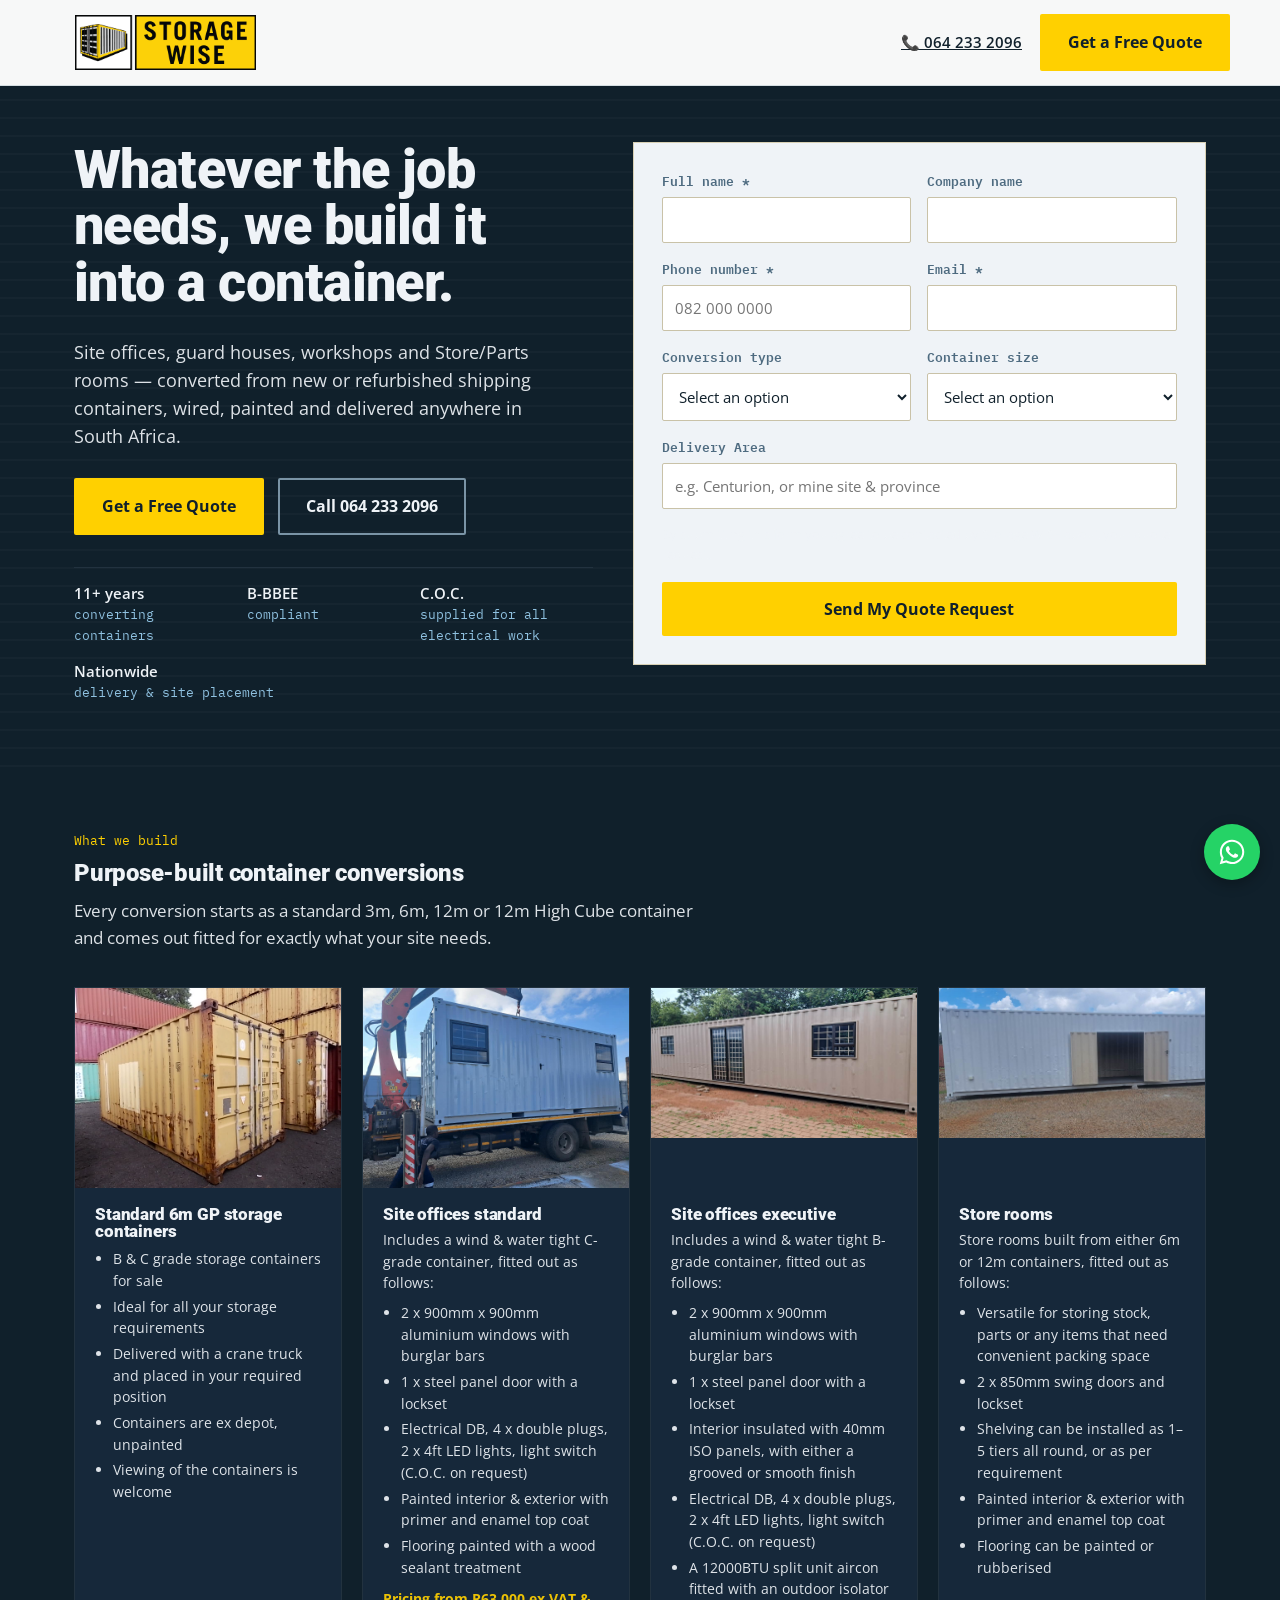
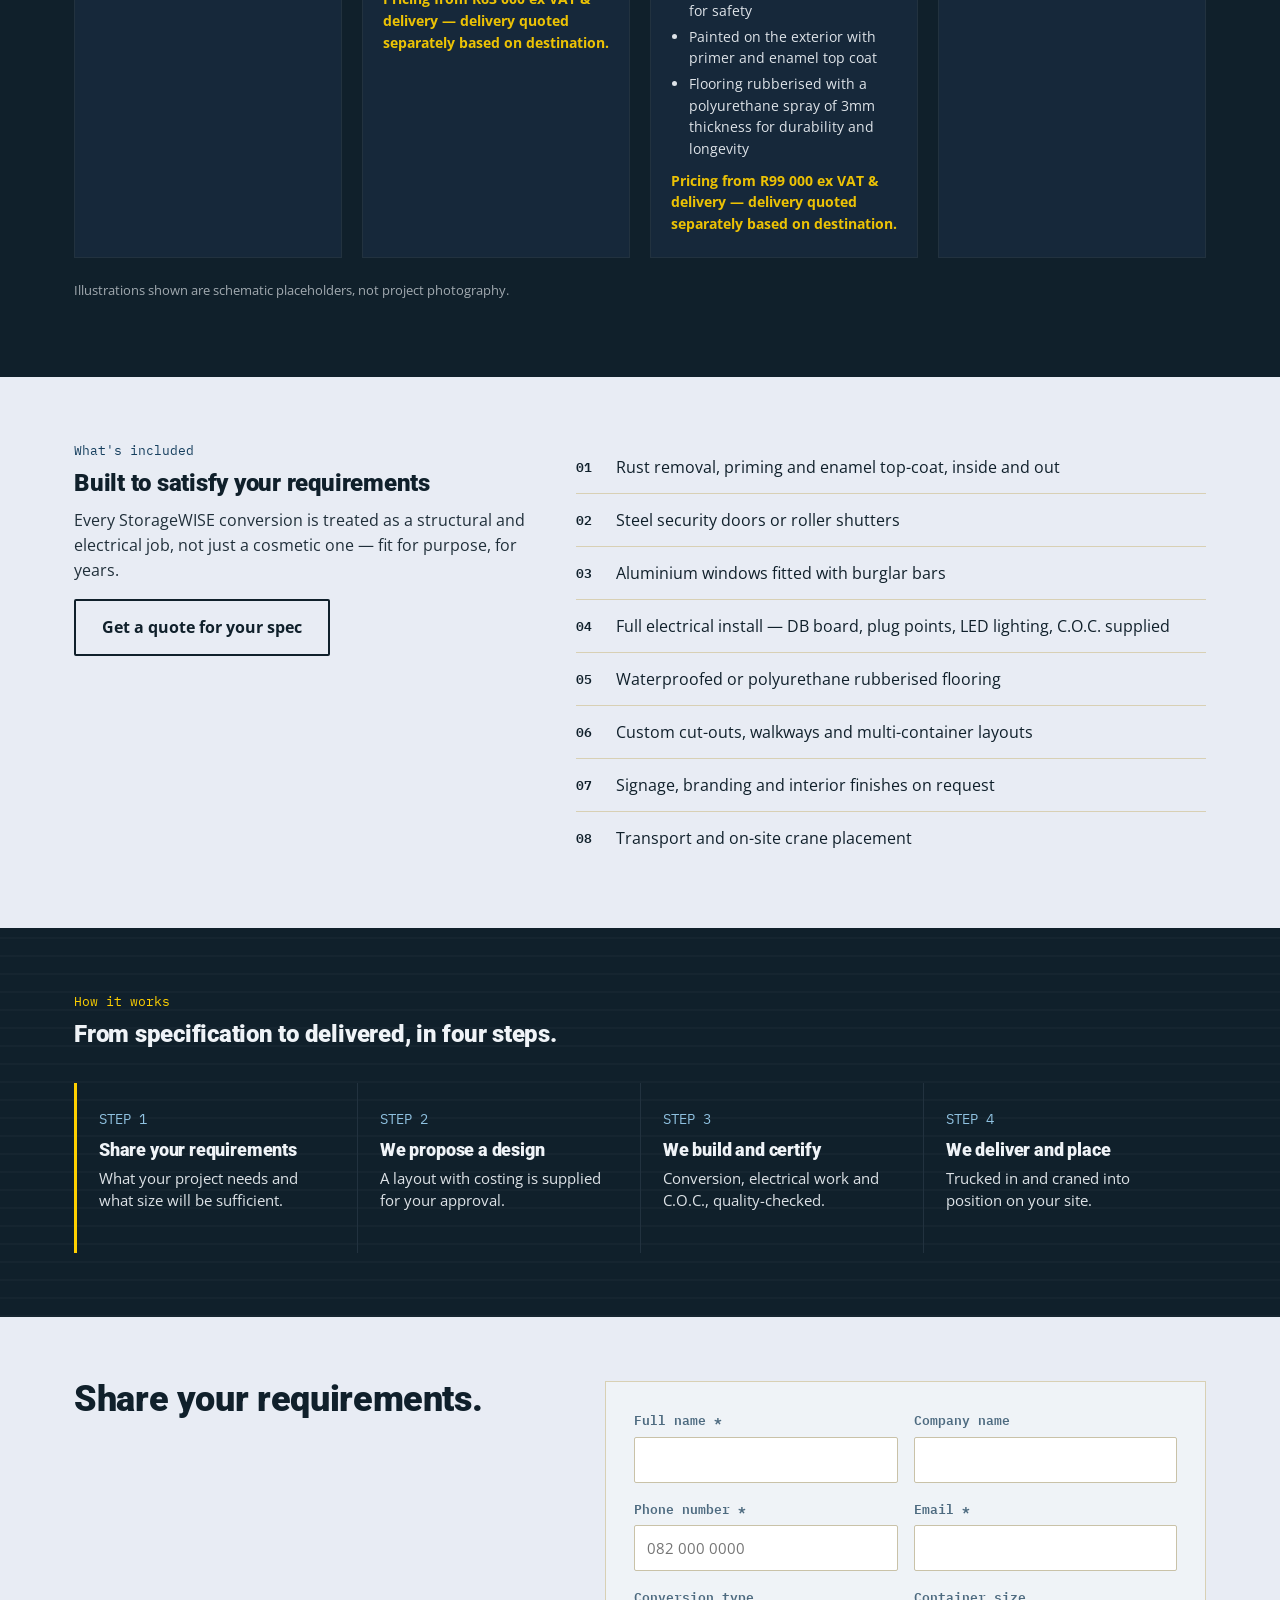
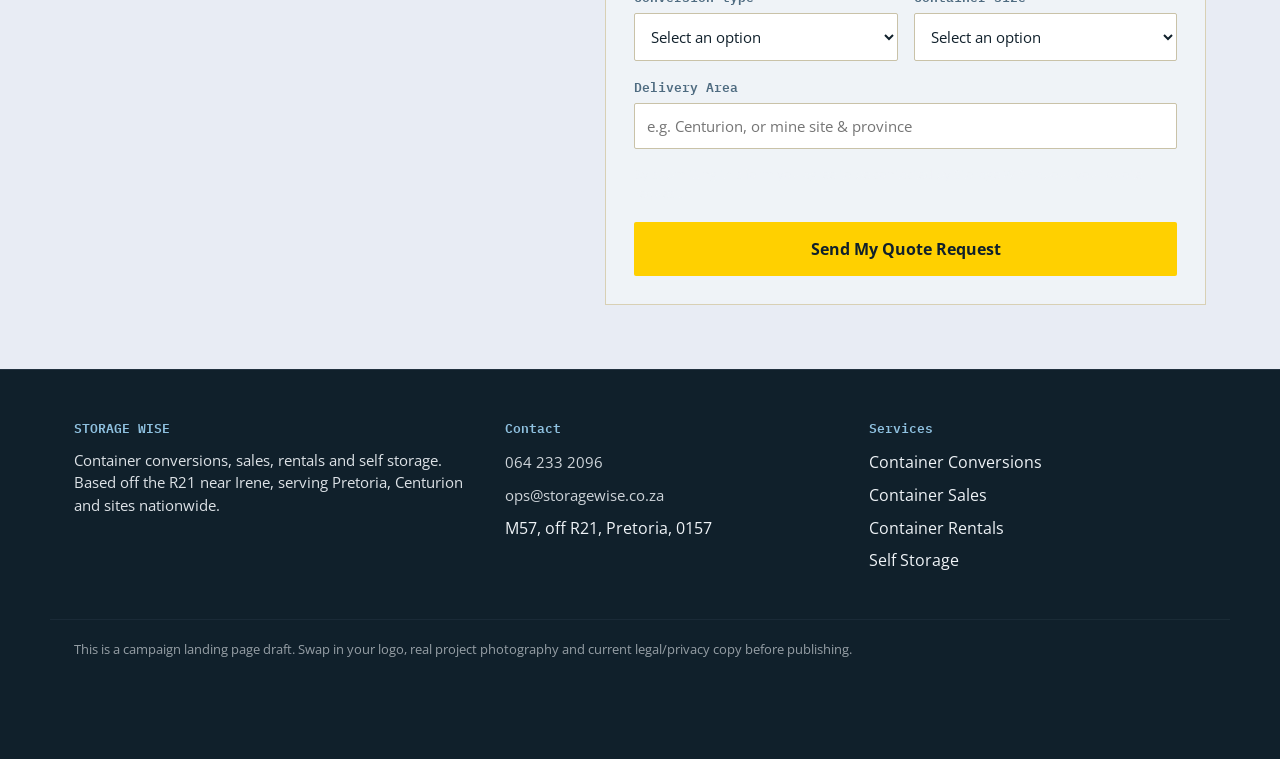
==== storagewise-container-conversions.html @ 3b01842b "Trim meta description to 150 characters Keeps it within Google's display limit.  Co-Authored-By: Cla" ====
<!DOCTYPE html>
<html lang="en">
<head>
<meta charset="UTF-8">
<meta name="viewport" content="width=device-width, initial-scale=1.0">
<title>Container Conversions Pretoria & Nationwide | Storage WISE</title>
<meta name="description" content="Site offices, guard houses, workshops and Store/Parts rooms converted from shipping containers, wired, painted and delivered anywhere in South Africa.">

<!-- ============================================================
  GOOGLE ADS CONVERSION TRACKING — placeholder
  Replace AW-CONVERSION_ID / AW-CONVERSION_ID/LABEL with your real
  Google Ads tag before publishing. See the "quoteForm" submit
  handler near the bottom of this file for the fireConversion() call.
============================================================= -->
<!--
<script async src="https://www.googletagmanager.com/gtag/js?id=AW-CONVERSION_ID"></script>
<script>
  window.dataLayer = window.dataLayer || [];
  function gtag(){dataLayer.push(arguments);}
  gtag('js', new Date());
  gtag('config', 'AW-CONVERSION_ID');
</script>
-->

<link rel="preconnect" href="https://fonts.googleapis.com">
<link rel="preconnect" href="https://fonts.gstatic.com" crossorigin>
<link href="https://fonts.googleapis.com/css2?family=Roboto:wght@400;700;900&family=Open+Sans:wght@400;500;600;700&family=IBM+Plex+Mono:wght@500;600&display=swap" rel="stylesheet">

<style>
  :root{
    --ink:#10202B;
    --ink-2:#16283A;
    --steel:#4E6B80;
    --steel-line:#7A94A6;
    --panel:#E8ECF4;
    --panel-2:#D5DEE2;
    --brand:#FFD000;
    --brand-dark:#163F5E;
    --error:#B3261E;
    --line-dark:#22323F;
    --accent:#8FC1E0;
    --cream:#EFF3F7;
    --ok:#3C7A4E;
    --font-display:'Roboto', sans-serif;
    --font-body:'Open Sans', sans-serif;
    --font-mono:'IBM Plex Mono', monospace;
    --radius:2px;
  }
  *{box-sizing:border-box;}
  html{scroll-behavior:smooth;}
  @media (prefers-reduced-motion: reduce){
    html{scroll-behavior:auto;}
    *{animation-duration:0.001ms !important; animation-iteration-count:1 !important; transition-duration:0.001ms !important;}
  }
  body{
    margin:0;
    background:var(--ink);
    color:var(--cream);
    font-family:var(--font-body);
    line-height:1.55;
    -webkit-font-smoothing:antialiased;
  }
  img,svg{max-width:100%; display:block;}
  a{color:inherit;}
  h1,h2,h3{
    font-family:var(--font-display);
    font-weight:900;
    line-height:1.05;
    letter-spacing:-0.01em;
    margin:0 0 0.5em;
    color:var(--cream);
  }
  p{margin:0 0 1em; color:var(--cream); opacity:0.92;}
  .container{max-width:1180px; margin:0 auto; padding:0 24px;}
  .dark p{color:var(--cream);}
  .on-panel h1,.on-panel h2,.on-panel h3,.on-panel p,.on-panel li,.on-panel label,.on-panel span{color:var(--ink);}
  .on-panel{background:var(--panel); color:var(--ink);}

  .steel-texture{
    background-image:
      repeating-linear-gradient(0deg, rgba(255,255,255,0.025) 0 2px, transparent 2px 18px);
  }

  .mono{font-family:var(--font-mono); letter-spacing:0.01em;}
  .btn{
    display:inline-flex; align-items:center; justify-content:center; gap:8px;
    font-family:var(--font-body); font-weight:700; font-size:16px;
    padding:14px 26px; border-radius:var(--radius); border:2px solid transparent;
    cursor:pointer; text-decoration:none; transition:transform .12s ease, background .15s ease;
  }
  .btn:active{transform:translateY(1px);}
  .btn-primary{background:var(--brand); color:var(--ink);}
  .btn-primary:hover{background:#E6B800; color:var(--ink);}
  .btn-outline{background:transparent; color:var(--cream); border-color:var(--steel-line);}
  .btn-outline:hover{border-color:var(--accent); color:var(--accent);}
  .btn-outline-dark{background:transparent; color:var(--ink); border-color:var(--ink);}
  .btn-outline-dark:hover{background:var(--ink); color:var(--cream);}
  .btn-block{width:100%;}

  /* ---------- header ---------- */
  header{
    position:sticky; top:0; z-index:50;
    background:rgba(255,255,255,0.97); backdrop-filter:blur(6px);
    border-bottom:1px solid var(--panel-2);
    box-shadow:0 1px 0 rgba(16,32,43,0.04);
  }
  .nav-row{display:flex; align-items:center; justify-content:space-between; padding:14px 0;}
  .logo-img{height:54.74px; width:auto; display:block; padding-left:25px;}
  .nav-actions{display:flex; align-items:center; gap:18px;}
  .tel-link{display:none; font-weight:600; font-size:15px; white-space:nowrap; color:var(--ink);}
  @media(min-width:720px){ .tel-link{display:inline-flex; align-items:center; gap:8px;} }

  /* ---------- hero ---------- */
  .hero{padding:56px 0 64px; position:relative; overflow:hidden;}
  .hero-grid{display:grid; grid-template-columns:1fr; gap:40px; align-items:start;}
  @media(min-width:900px){ .hero-grid{grid-template-columns:0.95fr 1.05fr; gap:40px;} }
  .hero h1{font-size:clamp(32px,5vw,54px); max-width:14ch;}
  .hero-sub{font-size:18px; max-width:46ch; margin-bottom:28px;}
  .hero-ctas{display:flex; flex-wrap:wrap; gap:14px; margin-bottom:32px;}
  .trust-strip{display:flex; flex-wrap:wrap; gap:0; border-top:1px solid var(--line-dark);}
  .trust-item{
    flex:1 1 150px; padding:14px 16px 0 0; font-size:13px; color:var(--accent);
    font-family:var(--font-mono); text-transform:none;
  }
  .trust-item strong{display:block; color:var(--cream); font-family:var(--font-body); font-size:15px; font-weight:600;}

  .hero-fade{opacity:0; animation:fadein .8s ease forwards .1s;}
  .hero-form-wrap .form-card{margin:0;}
  .hero-form-wrap .form-card h3{color:var(--ink);}
  @keyframes fadein{ to{ opacity:1; } }

  /* ---------- section basics ---------- */
  section{padding:64px 0;}
  .section-head{max-width:640px; margin-bottom:36px;}
  .section-head p{font-size:17px;}
  .eyebrow-note{font-family:var(--font-mono); font-size:13px; color:var(--brand); display:block; margin-bottom:10px;}
  .on-panel .eyebrow-note{color:var(--brand-dark);}

  /* ---------- spec / included ---------- */
  .spec-wrap{display:grid; grid-template-columns:1fr; gap:36px;}
  @media(min-width:860px){ .spec-wrap{grid-template-columns:0.85fr 1.15fr;} }
  .spec-list{list-style:none; margin:0; padding:0; display:grid; gap:0;}
  .spec-list li{
    display:flex; gap:14px; align-items:flex-start;
    padding:14px 0; border-bottom:1px solid #d8d0b4;
    font-size:15.5px;
  }
  .spec-list li:last-child{border-bottom:none;}
  .spec-num{font-family:var(--font-mono); color:var(--brand-dark); font-weight:600; font-size:13px; min-width:26px; padding-top:2px;}

  /* ---------- process ---------- */
  .process-strip{display:grid; grid-template-columns:1fr; gap:0;}
  @media(min-width:800px){ .process-strip{grid-template-columns:repeat(4,1fr);} }
  .process-step{
    padding:26px 22px; border-left:3px solid var(--brand);
    border-top:1px solid var(--line-dark);
  }
  @media(min-width:800px){
    .process-step{border-top:none;}
    .process-step + .process-step{border-left:1px solid var(--line-dark); }
    .process-step:first-child{border-left:3px solid var(--brand);}
  }
  .process-num{font-family:var(--font-mono); font-size:14px; color:var(--accent); display:block; margin-bottom:10px;}
  .process-step h3{font-size:18px; margin-bottom:8px;}
  .process-step p{font-size:14.5px;}

  /* ---------- recent work ---------- */
  .work-grid{display:grid; grid-template-columns:repeat(auto-fit,minmax(240px,1fr)); gap:20px;}
  .work-card{background:var(--ink-2); border:1px solid var(--line-dark);}
  .work-thumb{aspect-ratio:4/3; position:relative;}
  .work-thumb svg{width:100%; height:100%;}
  .work-body{padding:18px 20px 22px;}
  .work-body h3{font-size:16.5px; margin-bottom:6px;}
  .work-body p{font-size:14px; margin-bottom:0;}
  .work-body p + p{margin-top:10px;}
  .work-body ul{margin:8px 0 10px; padding-left:18px; font-size:14px;}
  .work-body ul li{margin-bottom:4px; opacity:0.92;}
  .work-price{color:var(--brand); font-weight:700; font-size:14px !important;}
  .work-note{font-size:13px; opacity:0.65; margin-top:22px;}

  /* ---------- quote / lead form ---------- */
  .quote-section{background:var(--panel); color:var(--ink);}
  .quote-wrap{display:grid; grid-template-columns:1fr; gap:40px;}
  @media(min-width:900px){ .quote-wrap{grid-template-columns:0.9fr 1.1fr;} }
  .quote-copy h2{font-size:clamp(26px,3.4vw,36px); color:var(--ink);}

  .form-card{background:var(--cream); border:1px solid #d8d0b4; padding:28px;}
  .form-row{display:grid; grid-template-columns:1fr; gap:16px; margin-bottom:16px;}
  @media(min-width:560px){ .form-row.two{grid-template-columns:1fr 1fr;} }
  label{display:block; font-size:13px; font-weight:600; margin-bottom:6px; font-family:var(--font-mono); color:var(--steel);}
  input, select, textarea{
    width:100%; font-family:var(--font-body); font-size:15px; padding:12px 12px;
    border:1.5px solid #c9c2a8; background:#fff; color:var(--ink);
    border-radius:var(--radius);
  }
  input:focus, select:focus, textarea:focus{outline:2px solid var(--brand); outline-offset:1px; border-color:var(--brand);}
  textarea{resize:vertical; min-height:88px;}
  .form-consent{font-size:12.5px; opacity:0.75; margin:14px 0 18px;}
  .field-error{color:var(--error); font-size:12.5px; margin-top:5px; display:none;}
  .invalid{border-color:var(--error) !important;}
  .invalid + .field-error{display:block;}
  .success-panel{display:none; text-align:center; padding:30px 10px;}
  .success-panel h3{font-size:22px; color:var(--ink);}
  .success-panel p{color:var(--ink);}
  .success-panel .ok-mark{
    width:52px; height:52px; border-radius:50%; background:var(--ok); color:#fff;
    display:flex; align-items:center; justify-content:center; margin:0 auto 16px; font-size:26px;
  }

  /* ---------- footer ---------- */
  footer{padding:48px 0 100px; border-top:1px solid var(--line-dark);}
  .foot-grid{display:grid; grid-template-columns:1fr; gap:26px;}
  @media(min-width:700px){ .foot-grid{grid-template-columns:1.2fr 1fr 1fr;} }
  .foot-grid h4{font-family:var(--font-mono); font-size:13px; color:var(--accent); margin:0 0 12px; font-weight:600;}
  .foot-grid p, .foot-grid a{font-size:14.5px;}
  .foot-links{list-style:none; margin:0; padding:0;}
  .foot-links li{margin-bottom:8px;}
  .foot-links a{text-decoration:none; opacity:0.85;}
  .foot-links a:hover{opacity:1; color:var(--accent);}
  .foot-bottom{margin-top:38px; padding-top:20px; border-top:1px solid var(--line-dark); font-size:12.5px; opacity:0.6;}

  /* ---------- sticky mobile bar ---------- */
  .mobile-bar{
    position:fixed; bottom:0; left:0; right:0; z-index:60;
    display:grid; grid-template-columns:1fr 1fr; gap:1px;
    background:var(--line-dark);
  }
  .mobile-bar a{padding:15px 10px; text-align:center; font-weight:700; font-size:14.5px; text-decoration:none;}
  .mobile-bar .call{background:var(--ink-2); color:var(--cream);}
  .mobile-bar .quote{background:var(--brand); color:var(--ink);}
  @media(min-width:760px){ .mobile-bar{display:none;} }
  body{padding-bottom:56px;}
  @media(min-width:760px){ body{padding-bottom:0;} }

  /* ---------- whatsapp float ---------- */
  .whatsapp-float{
    position:fixed; right:20px; bottom:20px; z-index:70;
    width:56px; height:56px; border-radius:50%;
    background:#25D366; display:flex; align-items:center; justify-content:center;
    box-shadow:0 4px 14px rgba(0,0,0,0.3);
    transition:transform .15s ease;
  }
  .whatsapp-float:hover{ transform:scale(1.06); }
  .whatsapp-float svg{width:28px; height:28px;}
  @media(max-width:759px){ .whatsapp-float{ right:16px; bottom:76px; width:50px; height:50px;} .whatsapp-float svg{width:25px; height:25px;} }
</style>
</head>
<body>

<header>
  <div class="container nav-row">
    <img class="logo-img" src="[data-uri]" alt="Storage WISE" width="265" height="80">
    <div class="nav-actions">
      <a class="tel-link" href="tel:+27642332096">📞 064 233 2096</a>
      <a class="btn btn-primary" href="#quote">Get a Free Quote</a>
    </div>
  </div>
</header>

<main>
  <!-- ============ HERO ============ -->
  <section class="hero steel-texture">
    <div class="container hero-grid">
      <div>
        <h1>Whatever the job needs, we build it into a container.</h1>
        <p class="hero-sub">Site offices, guard houses, workshops and Store/Parts rooms — converted from new or refurbished shipping containers, wired, painted and delivered anywhere in South Africa.</p>
        <div class="hero-ctas">
          <a class="btn btn-primary" href="#quote">Get a Free Quote</a>
          <a class="btn btn-outline" href="tel:+27642332096">Call 064 233 2096</a>
        </div>
        <div class="trust-strip">
          <div class="trust-item"><strong>11+ years</strong>converting containers</div>
          <div class="trust-item"><strong>B-BBEE</strong>compliant</div>
          <div class="trust-item"><strong>C.O.C.</strong>supplied for all electrical work</div>
          <div class="trust-item"><strong>Nationwide</strong>delivery & site placement</div>
        </div>
      </div>

      <div class="hero-fade hero-form-wrap">
        <div class="form-card">
          <form id="quoteFormHero" class="quote-form" novalidate>
            <div class="form-row two">
              <div>
                <label for="fullName-hero">Full name *</label>
                <input type="text" id="fullName-hero" name="fullName" required autocomplete="name">
                <div class="field-error">Please enter your name.</div>
              </div>
              <div>
                <label for="company-hero">Company name</label>
                <input type="text" id="company-hero" name="company" autocomplete="organization">
              </div>
            </div>

            <div class="form-row two">
              <div>
                <label for="phone-hero">Phone number *</label>
                <input type="tel" id="phone-hero" name="phone" required autocomplete="tel" placeholder="082 000 0000">
                <div class="field-error">Please enter a phone number.</div>
              </div>
              <div>
                <label for="email-hero">Email *</label>
                <input type="email" id="email-hero" name="email" required autocomplete="email">
                <div class="field-error">Please enter a valid email address.</div>
              </div>
            </div>

            <div class="form-row two">
              <div>
                <label for="conversionType-hero">Conversion type</label>
                <select id="conversionType-hero" name="conversionType">
                  <option value="">Select an option</option>
                  <option>Site Office</option>
                  <option>Ablution Block</option>
                  <option>Guard House</option>
                  <option>Accommodation Unit</option>
                  <option>Workshop / Store Room</option>
                  <option>Shop / Kiosk</option>
                  <option>Other / Not sure yet</option>
                </select>
              </div>
              <div>
                <label for="containerSize-hero">Container size</label>
                <select id="containerSize-hero" name="containerSize">
                  <option value="">Select an option</option>
                  <option>3m</option>
                  <option>6m</option>
                  <option>12m</option>
                  <option>12m High Cube</option>
                  <option>Not sure yet</option>
                </select>
              </div>
            </div>

            <div class="form-row">
              <div>
                <label for="location-hero">Delivery Area</label>
                <input type="text" id="location-hero" name="location" placeholder="e.g. Centurion, or mine site & province">
              </div>
            </div>

            <p class="form-consent">By submitting this form you agree to be contacted by Storage WISE about your quote request.</p>
            <button type="submit" class="btn btn-primary btn-block">Send My Quote Request</button>
          </form>

          <div id="successPanelHero" class="success-panel">
            <div class="ok-mark">✓</div>
            <h3>Thanks — your request is in.</h3>
            <p>A member of the Storage WISE team will be in touch shortly with your quote.</p>
          </div>
        </div>
      </div>
    </div>
  </section>

  <!-- ============ WHAT WE CONVERT ============ -->
  <section id="conversions">
    <div class="container">
      <div class="section-head">
        <span class="eyebrow-note">What we build</span>
        <h2>Purpose-built container conversions</h2>
        <p>Every conversion starts as a standard 3m, 6m, 12m or 12m High Cube container and comes out fitted for exactly what your site needs.</p>
      </div>
    </div>
    <div class="container">
      <div class="work-grid">
        <div class="work-card">
          <div class="work-thumb">
            <img src="[data-uri]" alt="Two standard 20ft GP shipping containers in unpainted, ex-depot condition on a storage yard" loading="lazy">
          </div>
          <div class="work-body">
            <h3>Standard 6m GP storage containers</h3>
            <ul>
              <li>B & C grade storage containers for sale</li>
              <li>Ideal for all your storage requirements</li>
              <li>Delivered with a crane truck and placed in your required position</li>
              <li>Containers are ex depot, unpainted</li>
              <li>Viewing of the containers is welcome</li>
            </ul>
          </div>
        </div>
        <div class="work-card">
          <div class="work-thumb">
            <img src="[data-uri]" alt="White painted shipping container site office being lifted off a delivery truck by a crane" loading="lazy">
          </div>
          <div class="work-body">
            <h3>Site offices standard</h3>
            <p>Includes a wind & water tight C-grade container, fitted out as follows:</p>
            <ul>
              <li>2 x 900mm x 900mm aluminium windows with burglar bars</li>
              <li>1 x steel panel door with a lockset</li>
              <li>Electrical DB, 4 x double plugs, 2 x 4ft LED lights, light switch (C.O.C. on request)</li>
              <li>Painted interior & exterior with primer and enamel top coat</li>
              <li>Flooring painted with a wood sealant treatment</li>
            </ul>
            <p class="work-price">Pricing from R63 000 ex VAT & delivery — delivery quoted separately based on destination.</p>
          </div>
        </div>
        <div class="work-card">
          <div class="work-thumb">
            <img src="[data-uri]" alt="Painted 12m shipping container site office with sliding patio doors and barred windows" loading="lazy">
          </div>
          <div class="work-body">
            <h3>Site offices executive</h3>
            <p>Includes a wind & water tight B-grade container, fitted out as follows:</p>
            <ul>
              <li>2 x 900mm x 900mm aluminium windows with burglar bars</li>
              <li>1 x steel panel door with a lockset</li>
              <li>Interior insulated with 40mm ISO panels, with either a grooved or smooth finish</li>
              <li>Electrical DB, 4 x double plugs, 2 x 4ft LED lights, light switch (C.O.C. on request)</li>
              <li>A 12000BTU split unit aircon fitted with an outdoor isolator for safety</li>
              <li>Painted on the exterior with primer and enamel top coat</li>
              <li>Flooring rubberised with a polyurethane spray of 3mm thickness for durability and longevity</li>
            </ul>
            <p class="work-price">Pricing from R99 000 ex VAT & delivery — delivery quoted separately based on destination.</p>
          </div>
        </div>
        <div class="work-card">
          <div class="work-thumb">
            <img src="[data-uri]" alt="Shipping container store room with double swing doors open, showing the empty interior" loading="lazy">
          </div>
          <div class="work-body">
            <h3>Store rooms</h3>
            <p>Store rooms built from either 6m or 12m containers, fitted out as follows:</p>
            <ul>
              <li>Versatile for storing stock, parts or any items that need convenient packing space</li>
              <li>2 x 850mm swing doors and lockset</li>
              <li>Shelving can be installed as 1–5 tiers all round, or as per requirement</li>
              <li>Painted interior & exterior with primer and enamel top coat</li>
              <li>Flooring can be painted or rubberised</li>
            </ul>
          </div>
        </div>
      </div>
      <p class="work-note">Illustrations shown are schematic placeholders, not project photography.</p>
    </div>
  </section>

  <!-- ============ WHAT'S INCLUDED ============ -->
  <section class="on-panel">
    <div class="container spec-wrap">
      <div>
        <span class="eyebrow-note">What's included</span>
        <h2>Built to satisfy your requirements</h2>
        <p>Every StorageWISE conversion is treated as a structural and electrical job, not just a cosmetic one — fit for purpose, for years.</p>
        <a class="btn btn-outline-dark" href="#quote">Get a quote for your spec</a>
      </div>
      <ul class="spec-list">
        <li><span class="spec-num">01</span> Rust removal, priming and enamel top-coat, inside and out</li>
        <li><span class="spec-num">02</span> Steel security doors or roller shutters</li>
        <li><span class="spec-num">03</span> Aluminium windows fitted with burglar bars</li>
        <li><span class="spec-num">04</span> Full electrical install — DB board, plug points, LED lighting, C.O.C. supplied</li>
        <li><span class="spec-num">05</span> Waterproofed or polyurethane rubberised flooring</li>
        <li><span class="spec-num">06</span> Custom cut-outs, walkways and multi-container layouts</li>
        <li><span class="spec-num">07</span> Signage, branding and interior finishes on request</li>
        <li><span class="spec-num">08</span> Transport and on-site crane placement</li>
      </ul>
    </div>
  </section>

  <!-- ============ PROCESS ============ -->
  <section class="steel-texture">
    <div class="container">
      <div class="section-head">
        <span class="eyebrow-note">How it works</span>
        <h2>From specification to delivered, in four steps.</h2>
      </div>
    </div>
    <div class="container">
      <div class="process-strip">
        <div class="process-step">
          <span class="process-num">STEP 1</span>
          <h3>Share your requirements</h3>
          <p>What your project needs and what size will be sufficient.</p>
        </div>
        <div class="process-step">
          <span class="process-num">STEP 2</span>
          <h3>We propose a design</h3>
          <p>A layout with costing is supplied for your approval.</p>
        </div>
        <div class="process-step">
          <span class="process-num">STEP 3</span>
          <h3>We build and certify</h3>
          <p>Conversion, electrical work and C.O.C., quality-checked.</p>
        </div>
        <div class="process-step">
          <span class="process-num">STEP 4</span>
          <h3>We deliver and place</h3>
          <p>Trucked in and craned into position on your site.</p>
        </div>
      </div>
    </div>
  </section>

  <!-- ============ LEAD FORM ============ -->
  <section class="quote-section" id="quote">
    <div class="container quote-wrap">
      <div class="quote-copy">
        <h2>Share your requirements.</h2>
      </div>

      <div class="form-card">
        <form id="quoteForm" class="quote-form" novalidate>
          <div class="form-row two">
            <div>
              <label for="fullName">Full name *</label>
              <input type="text" id="fullName" name="fullName" required autocomplete="name">
              <div class="field-error">Please enter your name.</div>
            </div>
            <div>
              <label for="company">Company name</label>
              <input type="text" id="company" name="company" autocomplete="organization">
            </div>
          </div>

          <div class="form-row two">
            <div>
              <label for="phone">Phone number *</label>
              <input type="tel" id="phone" name="phone" required autocomplete="tel" placeholder="082 000 0000">
              <div class="field-error">Please enter a phone number.</div>
            </div>
            <div>
              <label for="email">Email *</label>
              <input type="email" id="email" name="email" required autocomplete="email">
              <div class="field-error">Please enter a valid email address.</div>
            </div>
          </div>

          <div class="form-row two">
            <div>
              <label for="conversionType">Conversion type</label>
              <select id="conversionType" name="conversionType">
                <option value="">Select an option</option>
                <option>Site Office</option>
                <option>Ablution Block</option>
                <option>Guard House</option>
                <option>Accommodation Unit</option>
                <option>Workshop / Store Room</option>
                <option>Shop / Kiosk</option>
                <option>Other / Not sure yet</option>
              </select>
            </div>
            <div>
              <label for="containerSize">Container size</label>
              <select id="containerSize" name="containerSize">
                <option value="">Select an option</option>
                <option>3m</option>
                <option>6m</option>
                <option>12m</option>
                <option>12m High Cube</option>
                <option>Not sure yet</option>
              </select>
            </div>
          </div>

          <div class="form-row">
            <div>
              <label for="location">Delivery Area</label>
              <input type="text" id="location" name="location" placeholder="e.g. Centurion, or mine site & province">
            </div>
          </div>

          <p class="form-consent">By submitting this form you agree to be contacted by Storage WISE about your quote request.</p>
          <button type="submit" class="btn btn-primary btn-block">Send My Quote Request</button>
        </form>

        <div id="successPanel" class="success-panel">
          <div class="ok-mark">✓</div>
          <h3>Thanks — your request is in.</h3>
          <p>A member of the Storage WISE team will be in touch shortly with your quote.</p>
        </div>
      </div>
    </div>
  </section>
</main>

<footer>
  <div class="container foot-grid">
    <div>
      <h4>STORAGE WISE</h4>
      <p>Container conversions, sales, rentals and self storage. Based off the R21 near Irene, serving Pretoria, Centurion and sites nationwide.</p>
    </div>
    <div>
      <h4>Contact</h4>
      <ul class="foot-links">
        <li><a href="tel:+27642332096">064 233 2096</a></li>
        <li><a href="mailto:ops@storagewise.co.za">ops@storagewise.co.za</a></li>
        <li>M57, off R21, Pretoria, 0157</li>
      </ul>
    </div>
    <div>
      <h4>Services</h4>
      <ul class="foot-links">
        <li>Container Conversions</li>
        <li>Container Sales</li>
        <li>Container Rentals</li>
        <li>Self Storage</li>
      </ul>
    </div>
  </div>
  <div class="container foot-bottom">
    This is a campaign landing page draft. Swap in your logo, real project photography and current legal/privacy copy before publishing.
  </div>
</footer>

<div class="mobile-bar">
  <a class="call" href="tel:+27642332096">📞 Call Now</a>
  <a class="quote" href="#quote">Get a Free Quote</a>
</div>

<a class="whatsapp-float" href="https://wa.me/27642332096" target="_blank" rel="noopener" aria-label="Chat with us on WhatsApp">
  <svg viewBox="0 0 448 512" xmlns="http://www.w3.org/2000/svg" aria-hidden="true"><path fill="#fff" d="M380.9 97.1C339 55.1 283.2 32 223.9 32c-122.4 0-222 99.6-222 222 0 39.1 10.2 77.3 29.6 111L0 480l117.7-30.9c32.4 17.7 68.9 27 106.1 27h.1c122.3 0 224.1-99.6 224.1-222 0-59.3-25.2-115-67.1-157zm-157 341.6c-33.2 0-65.7-8.9-94-25.7l-6.7-4-69.8 18.3L72 359.2l-4.4-7c-18.5-29.4-28.2-63.3-28.2-98.2 0-101.7 82.8-184.5 184.6-184.5 49.3 0 95.6 19.2 130.4 54.1 34.8 34.9 56.2 81.2 56.1 130.5 0 101.8-84.9 184.6-186.6 184.6zm101.2-138.2c-5.5-2.8-32.8-16.2-37.9-18-5.1-1.9-8.8-2.8-12.5 2.8-3.7 5.6-14.3 18-17.6 21.8-3.2 3.7-6.5 4.2-12 1.4-32.6-16.3-54-29.1-75.5-66-5.7-9.8 5.7-9.1 16.3-30.3 1.8-3.7 .9-6.9-.5-9.7-1.4-2.8-12.5-30.1-17.1-41.2-4.5-10.8-9.1-9.3-12.5-9.5-3.2-.2-6.9-.2-10.6-.2-3.7 0-9.7 1.4-14.8 6.9-5.1 5.6-19.4 19-19.4 46.3 0 27.3 19.9 53.7 22.6 57.4 2.8 3.7 39.1 59.7 94.8 83.8 35.2 15.2 49 16.5 66.6 13.9 10.7-1.6 32.8-13.4 37.4-26.4 4.6-13 4.6-24.1 3.2-26.4-1.3-2.5-5-3.9-10.5-6.6z"/></svg>
</a>

<script>
(function(){
  var forms = document.querySelectorAll('.quote-form');

  function validEmail(v){ return /^[^\s@]+@[^\s@]+\.[^\s@]+$/.test(v); }

  function clearInvalid(el){ el.classList.remove('invalid'); }

  function field(form, name){ return form.querySelector('[name="' + name + '"]'); }

  forms.forEach(function(form){
    var successPanel = form.parentElement.querySelector('.success-panel');

    form.addEventListener('submit', function(e){
      e.preventDefault();
      var valid = true;
      var name = field(form, 'fullName');
      var phone = field(form, 'phone');
      var email = field(form, 'email');

      [name, phone, email].forEach(clearInvalid);

      if(!name.value.trim()){ name.classList.add('invalid'); valid = false; }
      if(!phone.value.trim()){ phone.classList.add('invalid'); valid = false; }
      if(!email.value.trim() || !validEmail(email.value.trim())){ email.classList.add('invalid'); valid = false; }

      if(!valid){
        var firstInvalid = form.querySelector('.invalid');
        if(firstInvalid){ firstInvalid.focus(); }
        return;
      }

      var payload = {
        fullName: name.value.trim(),
        company: field(form, 'company').value.trim(),
        phone: phone.value.trim(),
        email: email.value.trim(),
        conversionType: field(form, 'conversionType').value,
        containerSize: field(form, 'containerSize').value,
        location: field(form, 'location').value.trim()
      };

      // ---------------------------------------------------------------
      // TODO (developer): replace this block with a real submission —
      // e.g. fetch('/api/lead', {method:'POST', body: JSON.stringify(payload)})
      // or a form backend such as Getform, Formspree, or a CRM webhook.
      // ---------------------------------------------------------------
      console.log('Quote request submitted:', payload);

      fireConversion(payload);

      form.style.display = 'none';
      if(successPanel){
        successPanel.style.display = 'block';
        successPanel.setAttribute('tabindex', '-1');
        successPanel.focus();
      }
    });
  });

  function fireConversion(payload){
    // Google Ads / GA4 conversion + dataLayer event.
    // Uncomment the gtag calls once the Google Ads tag near the top
    // of this file is wired up with your real conversion IDs.
    window.dataLayer = window.dataLayer || [];
    window.dataLayer.push({ event: 'generate_lead', form: 'container_conversions_quote', lead: payload.conversionType || 'unspecified' });

    // if (typeof gtag === 'function') {
    //   gtag('event', 'conversion', { send_to: 'AW-CONVERSION_ID/CONVERSION_LABEL' });
    // }
  }
})();
</script>

</body>
</html>
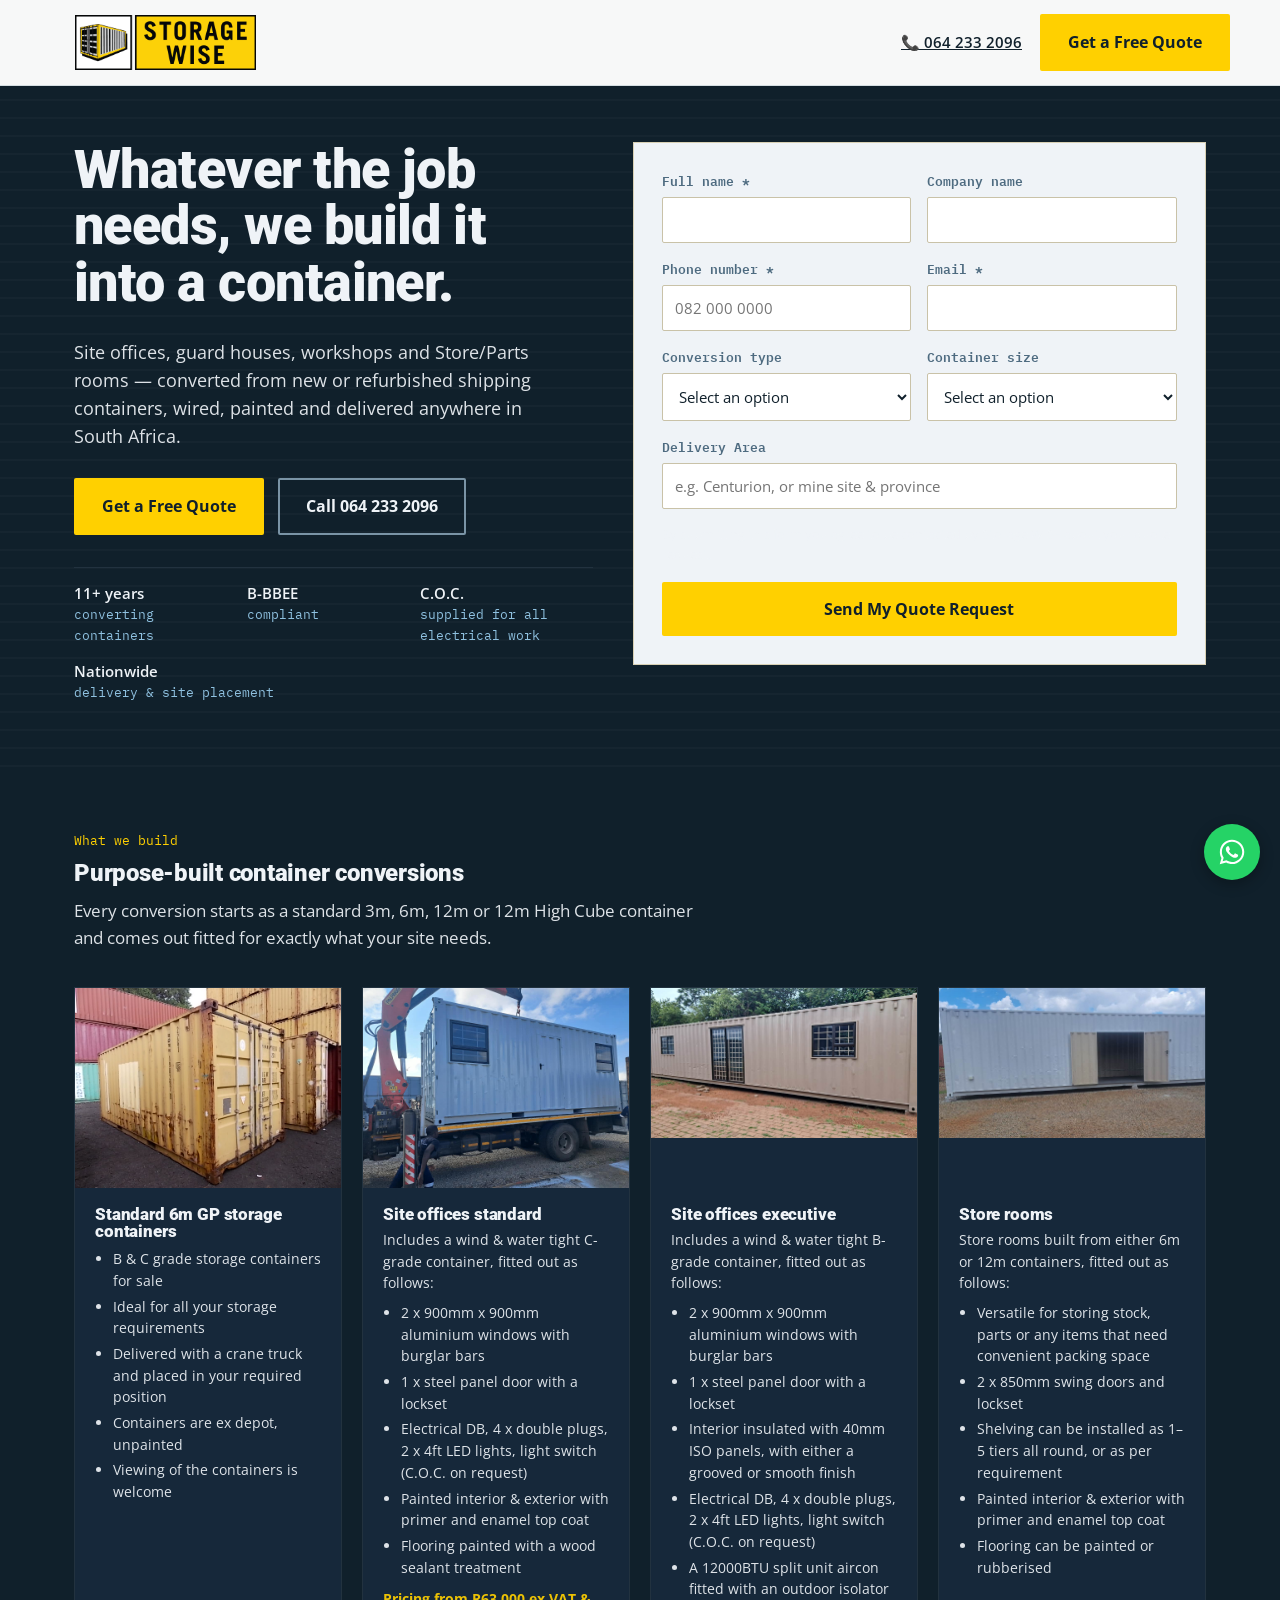
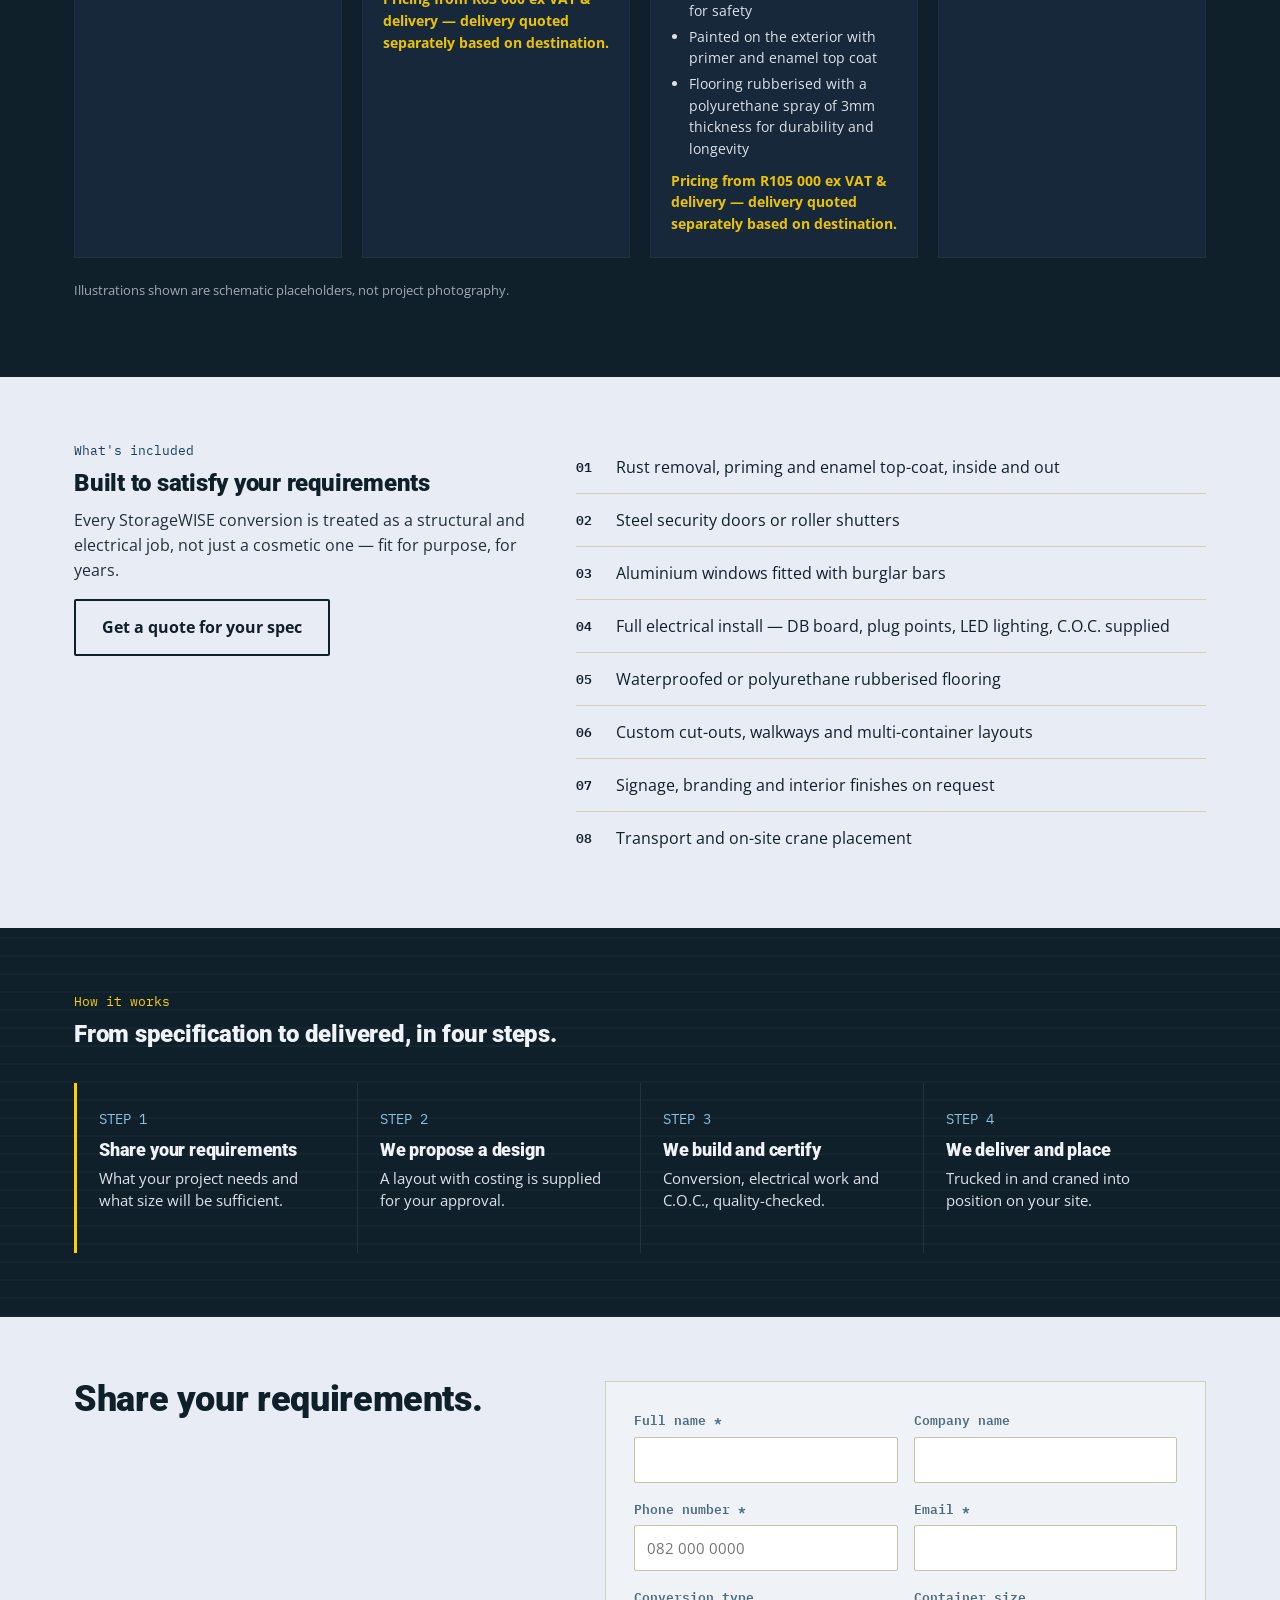
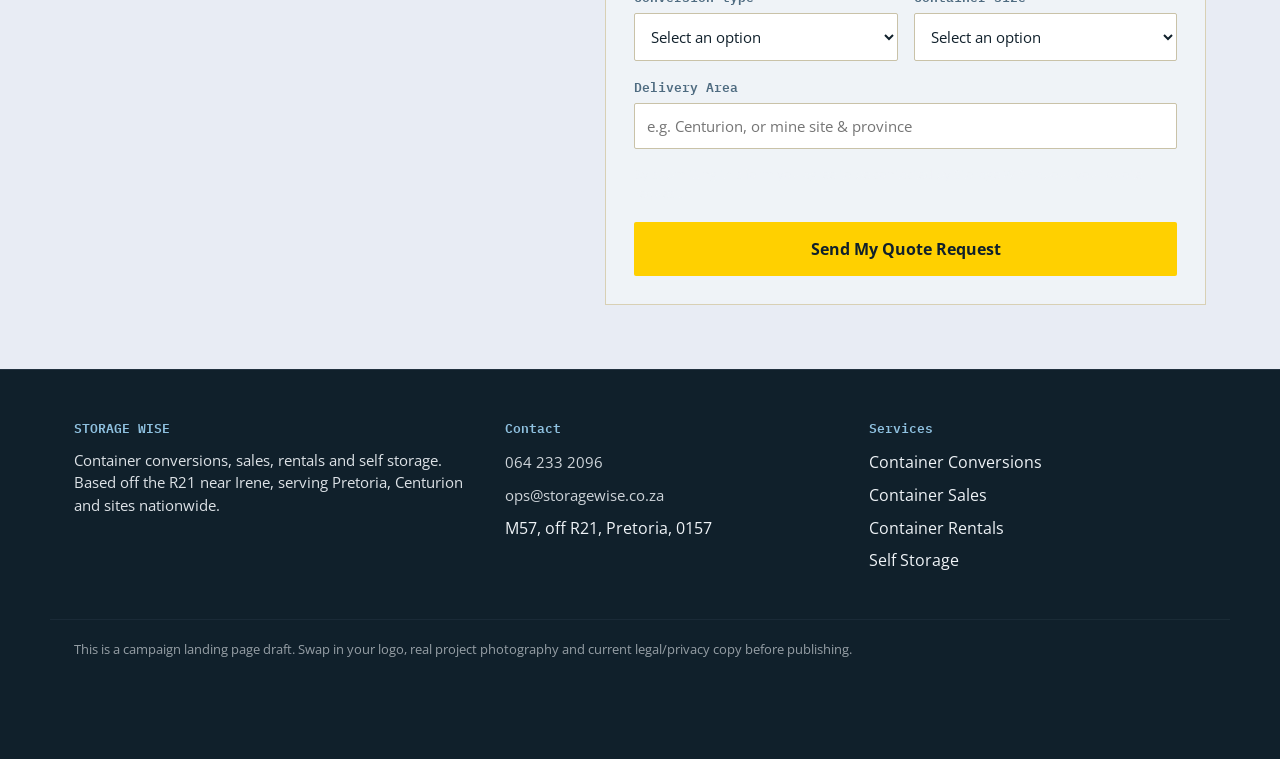
==== commit 5b8ea2f2: "Update Site offices executive pricing to R105 000 ex VAT Co-Authored-By: Claude Sonnet 5.5 <noreply@" ====
--- a/storagewise-container-conversions.html
+++ b/storagewise-container-conversions.html
@@ -411,7 +411,7 @@
               <li>Painted on the exterior with primer and enamel top coat</li>
               <li>Flooring rubberised with a polyurethane spray of 3mm thickness for durability and longevity</li>
             </ul>
-            <p class="work-price">Pricing from R99 000 ex VAT & delivery — delivery quoted separately based on destination.</p>
+            <p class="work-price">Pricing from R105 000 ex VAT & delivery — delivery quoted separately based on destination.</p>
           </div>
         </div>
         <div class="work-card">
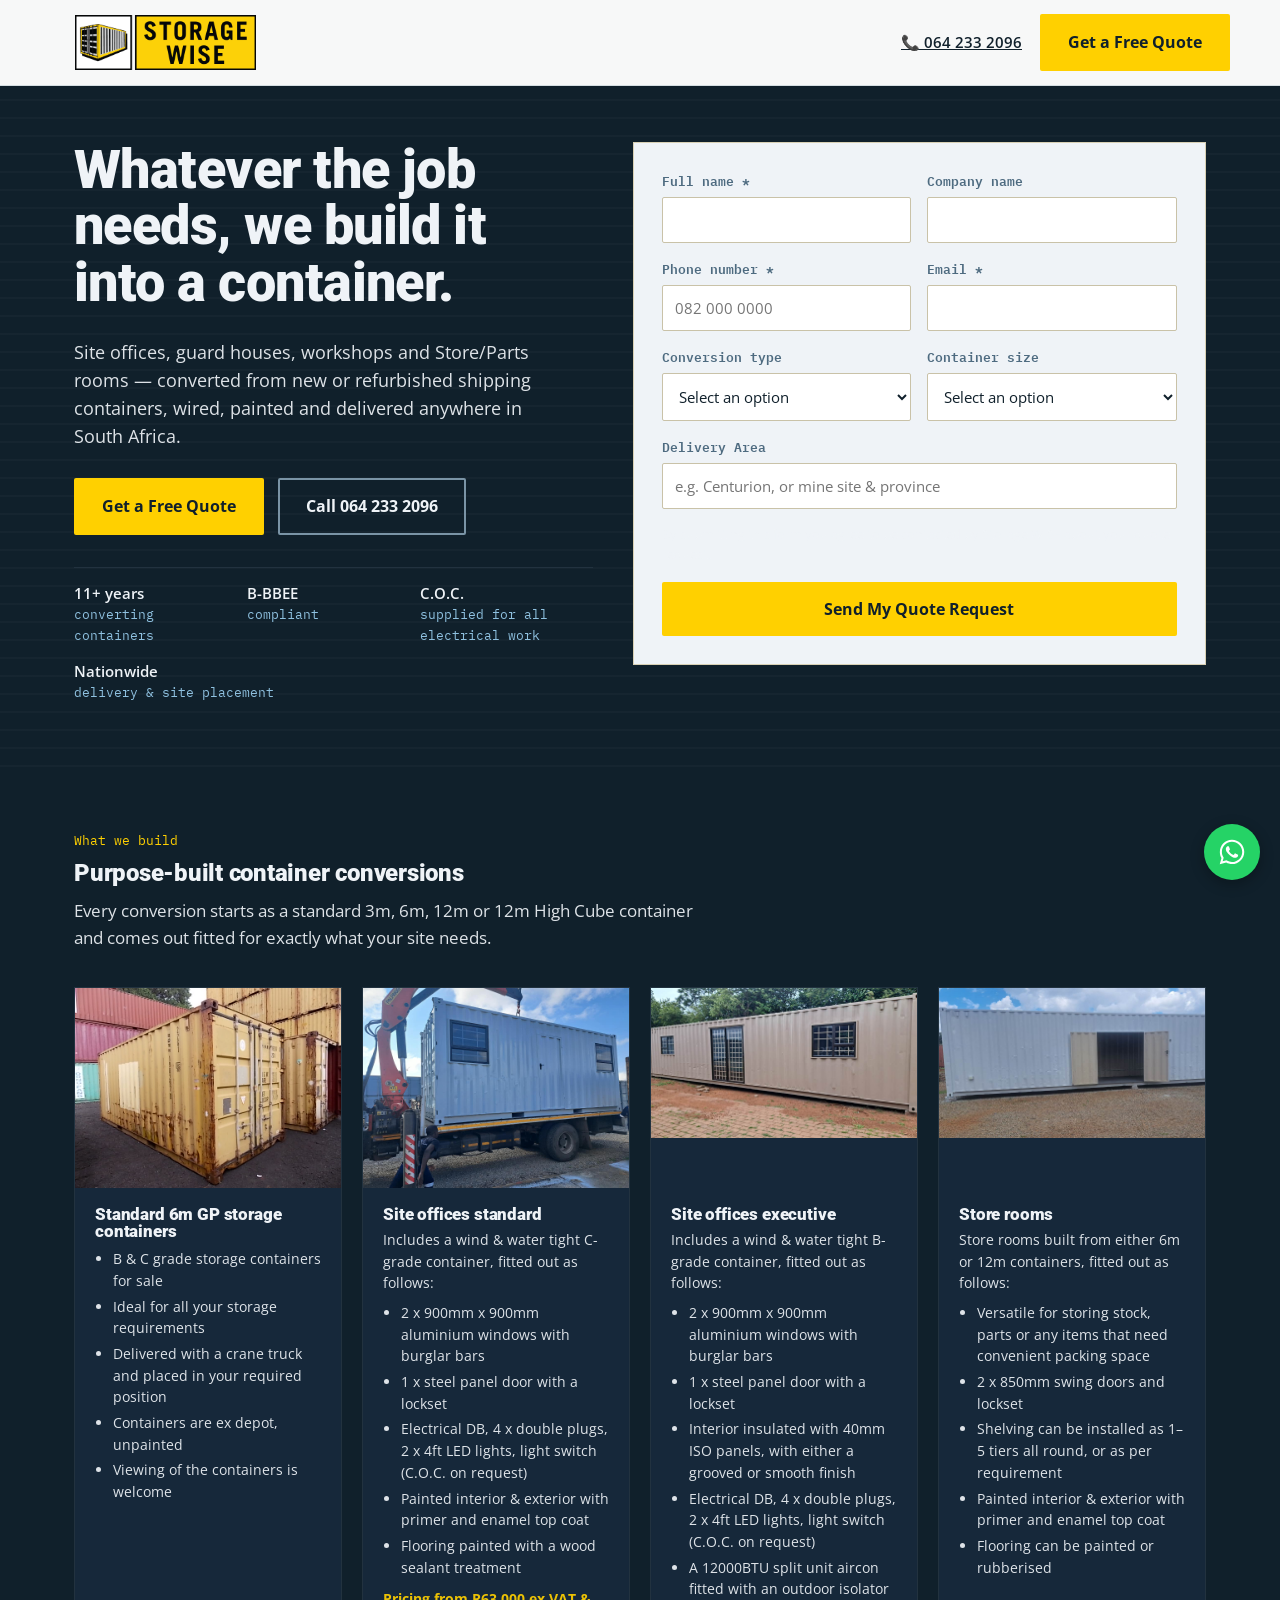
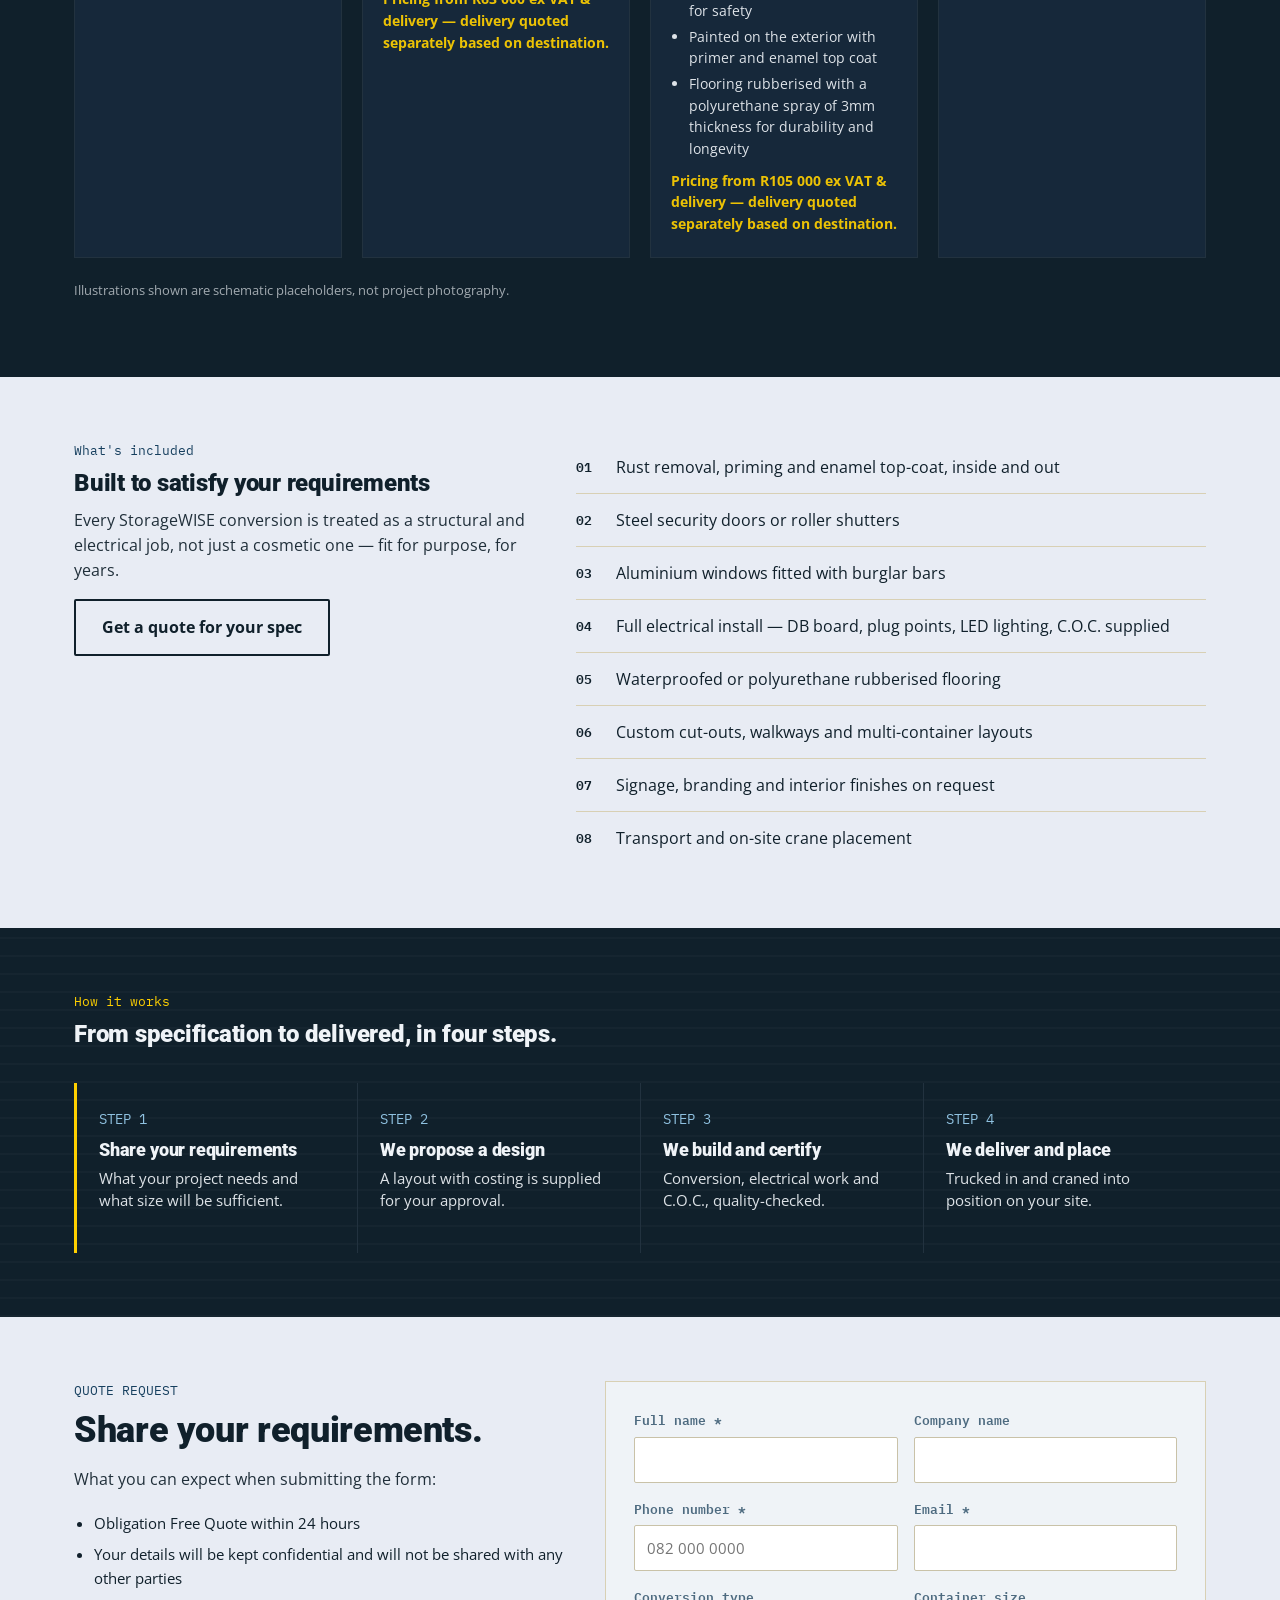
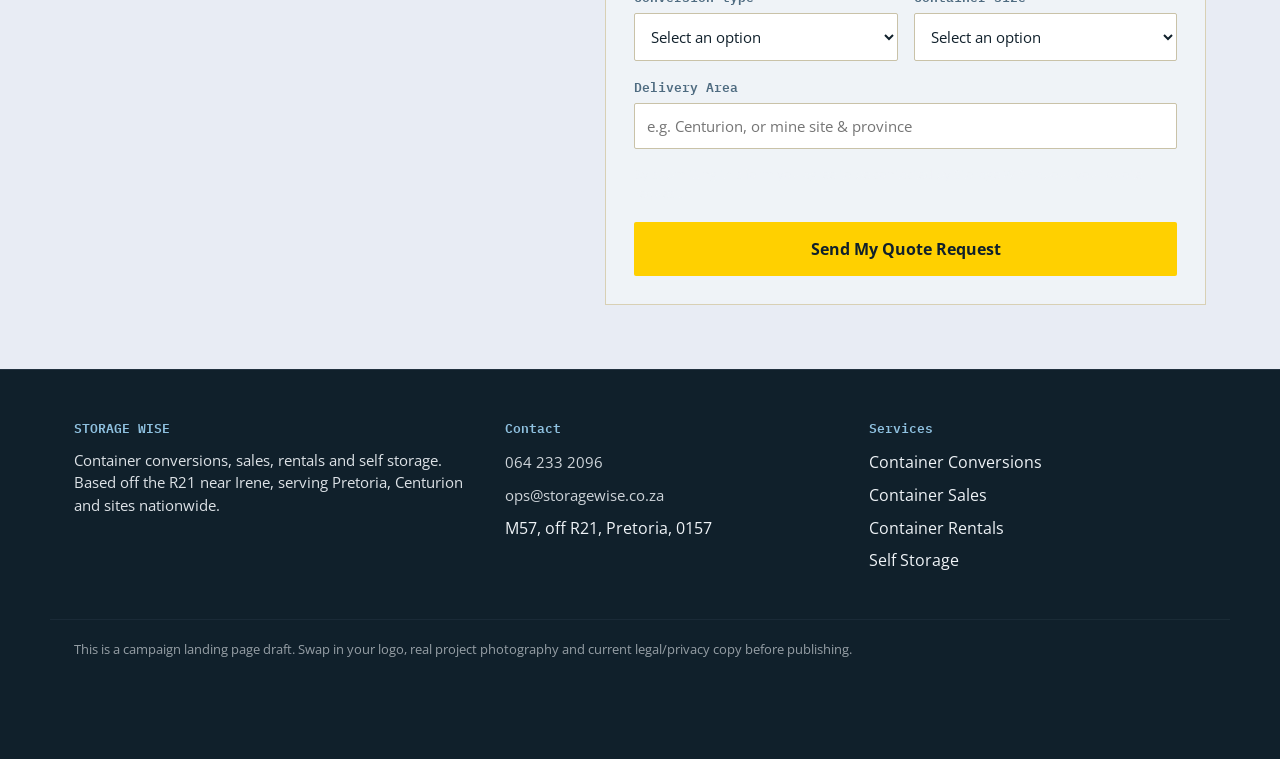
==== commit 3df06f17: "Add QUOTE REQUEST label and expectations list to quote section Adds a small eyebrow label above "Sha" ====
--- a/storagewise-container-conversions.html
+++ b/storagewise-container-conversions.html
@@ -183,6 +183,10 @@
   .quote-wrap{display:grid; grid-template-columns:1fr; gap:40px;}
   @media(min-width:900px){ .quote-wrap{grid-template-columns:0.9fr 1.1fr;} }
   .quote-copy h2{font-size:clamp(26px,3.4vw,36px); color:var(--ink);}
+  .quote-section .eyebrow-note{color:var(--brand-dark);}
+  .quote-copy p{font-size:16px; color:var(--ink);}
+  .quote-perks{margin:16px 0 0; padding-left:20px; font-size:15px; color:var(--ink);}
+  .quote-perks li{padding:4px 0; color:var(--ink);}
 
   .form-card{background:var(--cream); border:1px solid #d8d0b4; padding:28px;}
   .form-row{display:grid; grid-template-columns:1fr; gap:16px; margin-bottom:16px;}
@@ -310,11 +314,9 @@
                 <select id="conversionType-hero" name="conversionType">
                   <option value="">Select an option</option>
                   <option>Site Office</option>
-                  <option>Ablution Block</option>
                   <option>Guard House</option>
                   <option>Accommodation Unit</option>
                   <option>Workshop / Store Room</option>
-                  <option>Shop / Kiosk</option>
                   <option>Other / Not sure yet</option>
                 </select>
               </div>
@@ -495,7 +497,13 @@
   <section class="quote-section" id="quote">
     <div class="container quote-wrap">
       <div class="quote-copy">
+        <span class="eyebrow-note">QUOTE REQUEST</span>
         <h2>Share your requirements.</h2>
+        <p>What you can expect when submitting the form:</p>
+        <ul class="quote-perks">
+          <li>Obligation Free Quote within 24 hours</li>
+          <li>Your details will be kept confidential and will not be shared with any other parties</li>
+        </ul>
       </div>
 
       <div class="form-card">
@@ -531,11 +539,9 @@
               <select id="conversionType" name="conversionType">
                 <option value="">Select an option</option>
                 <option>Site Office</option>
-                <option>Ablution Block</option>
                 <option>Guard House</option>
                 <option>Accommodation Unit</option>
                 <option>Workshop / Store Room</option>
-                <option>Shop / Kiosk</option>
                 <option>Other / Not sure yet</option>
               </select>
             </div>
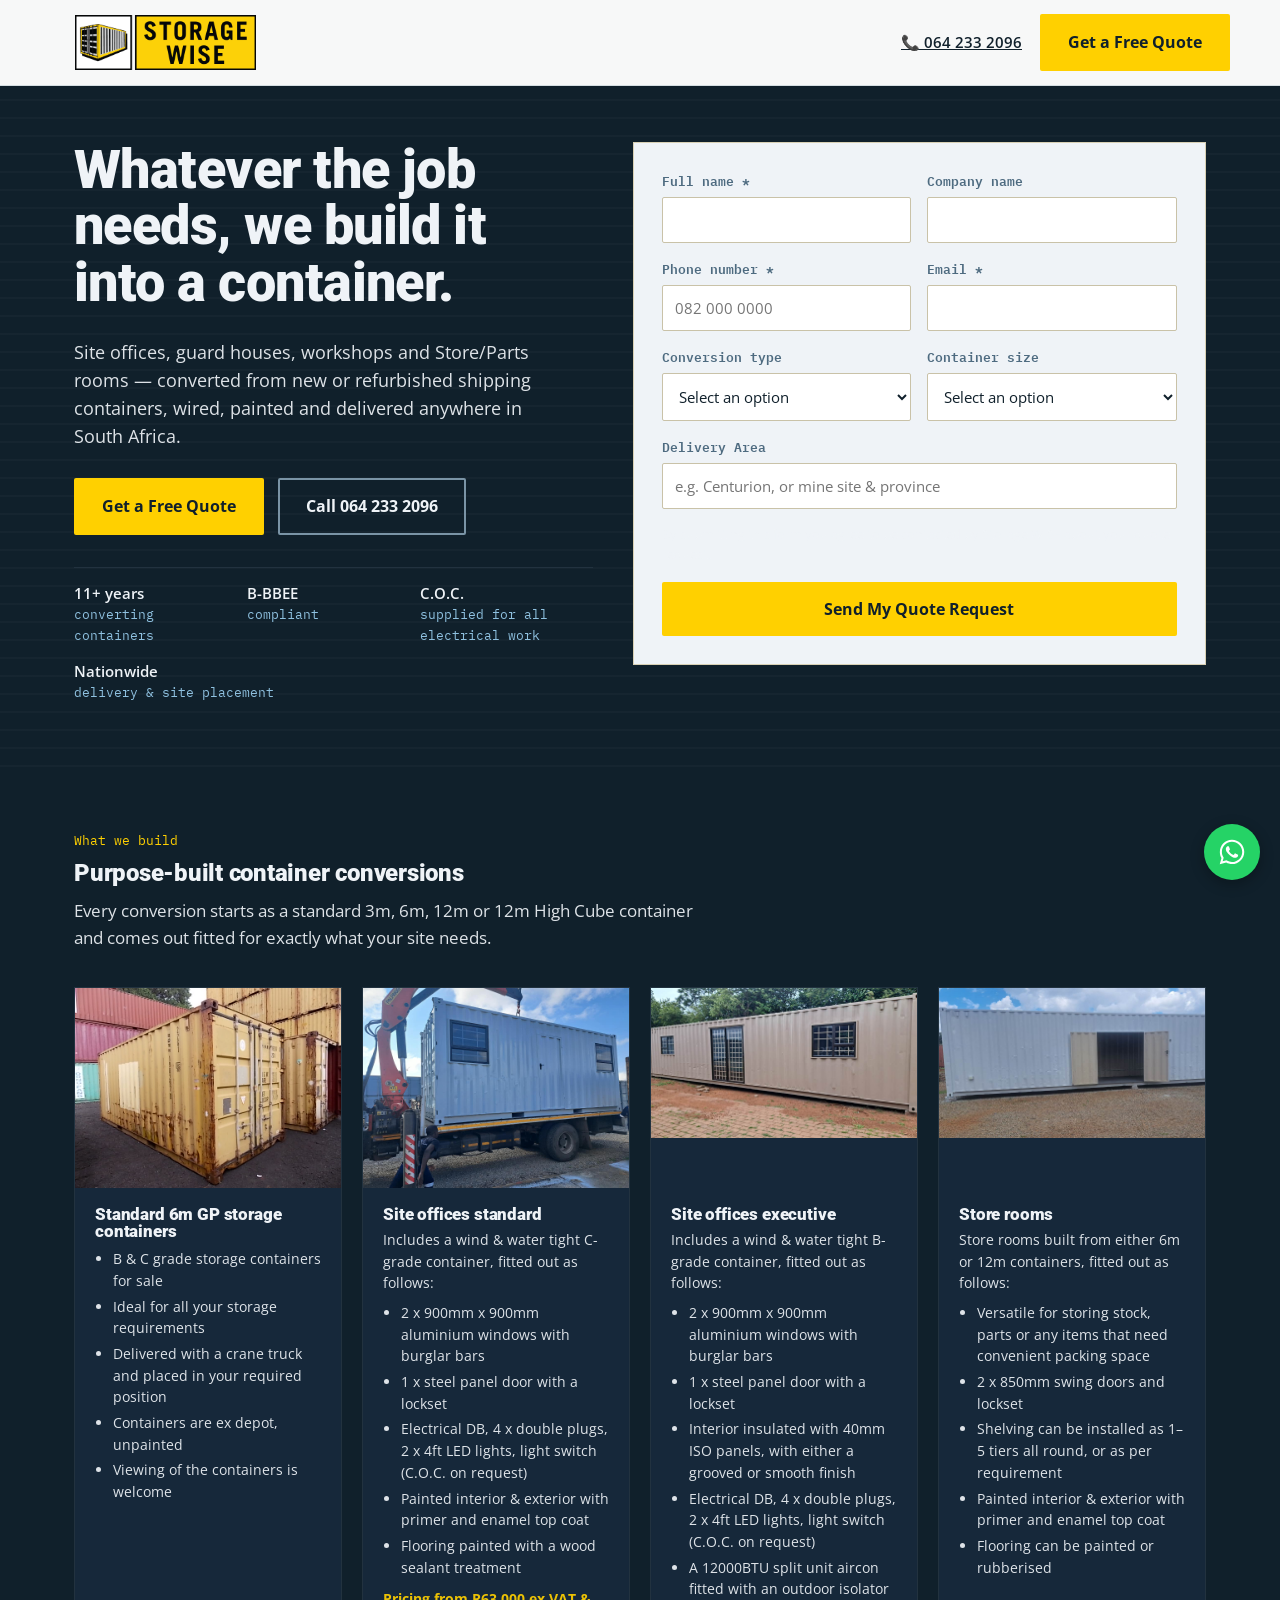
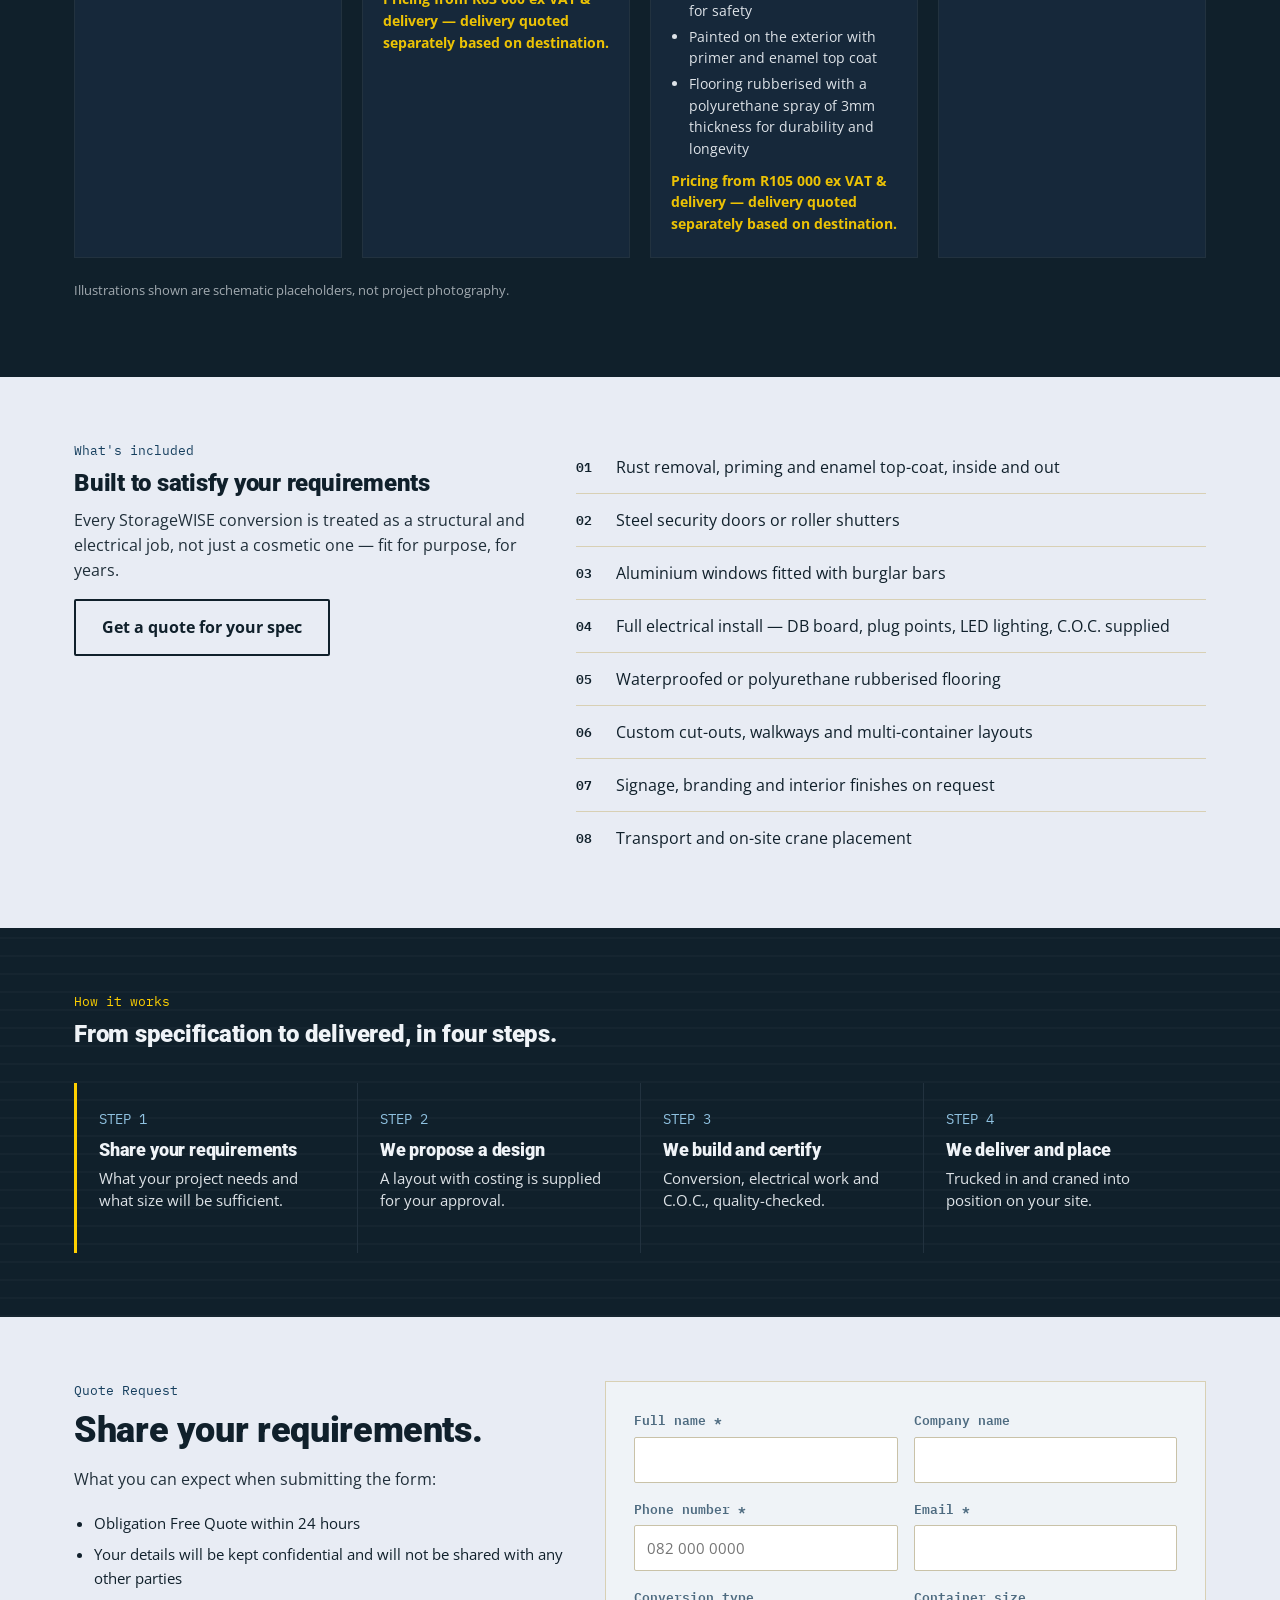
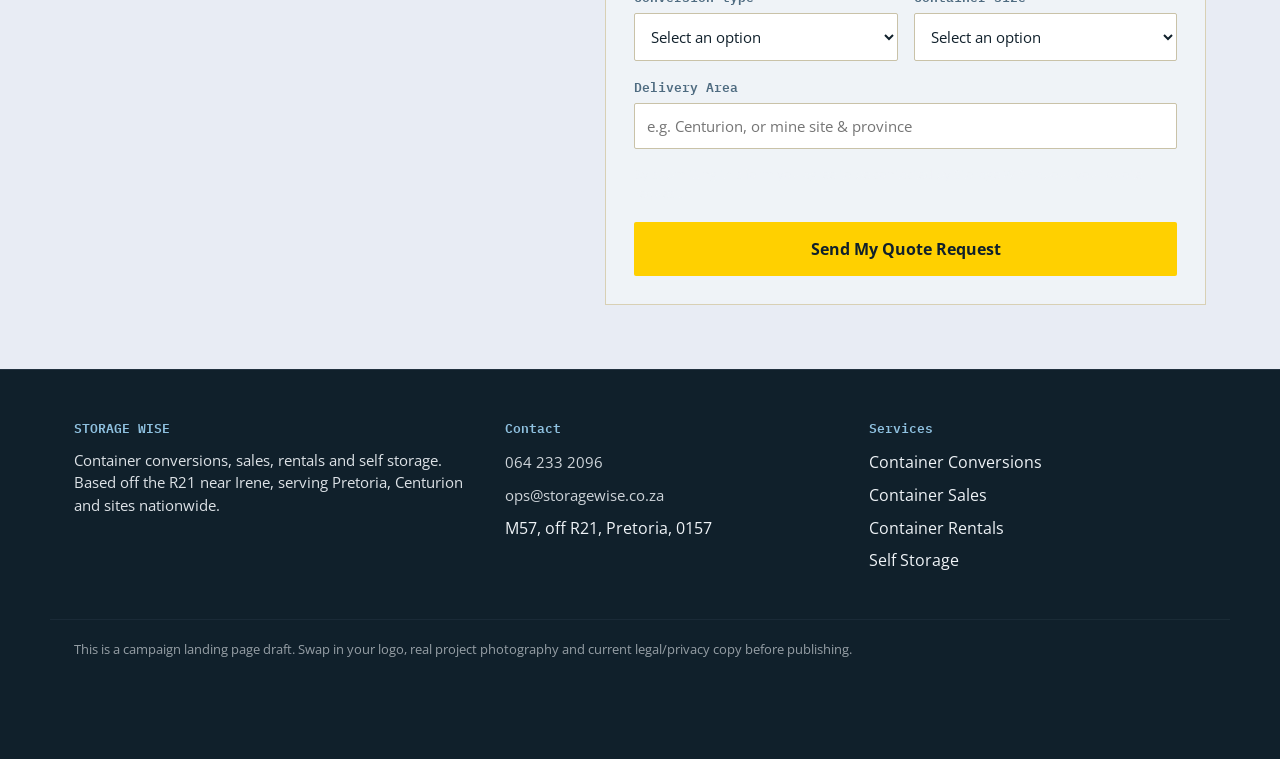
==== commit 43f75206: "Change quote section label to title case Co-Authored-By: Claude Sonnet 5.5 <noreply@anthropic.com>" ====
--- a/storagewise-container-conversions.html
+++ b/storagewise-container-conversions.html
@@ -497,7 +497,7 @@
   <section class="quote-section" id="quote">
     <div class="container quote-wrap">
       <div class="quote-copy">
-        <span class="eyebrow-note">QUOTE REQUEST</span>
+        <span class="eyebrow-note">Quote Request</span>
         <h2>Share your requirements.</h2>
         <p>What you can expect when submitting the form:</p>
         <ul class="quote-perks">
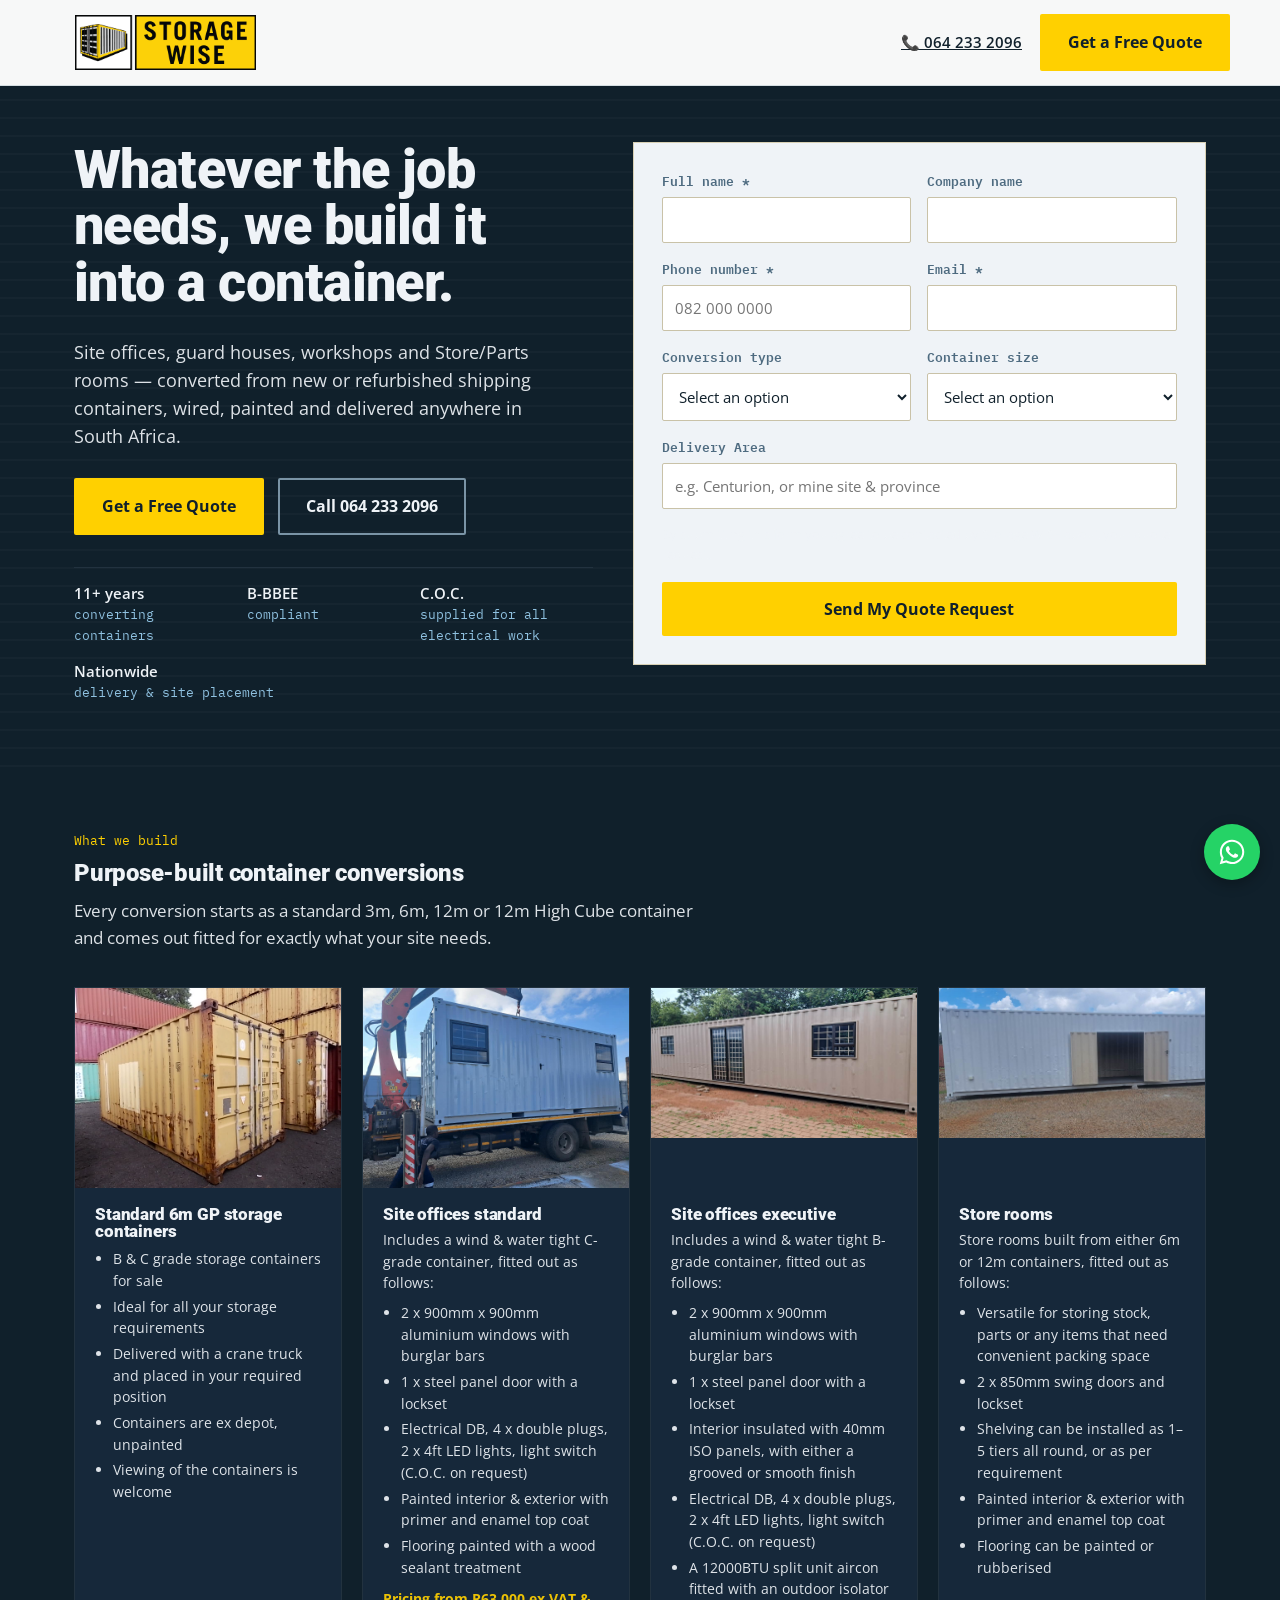
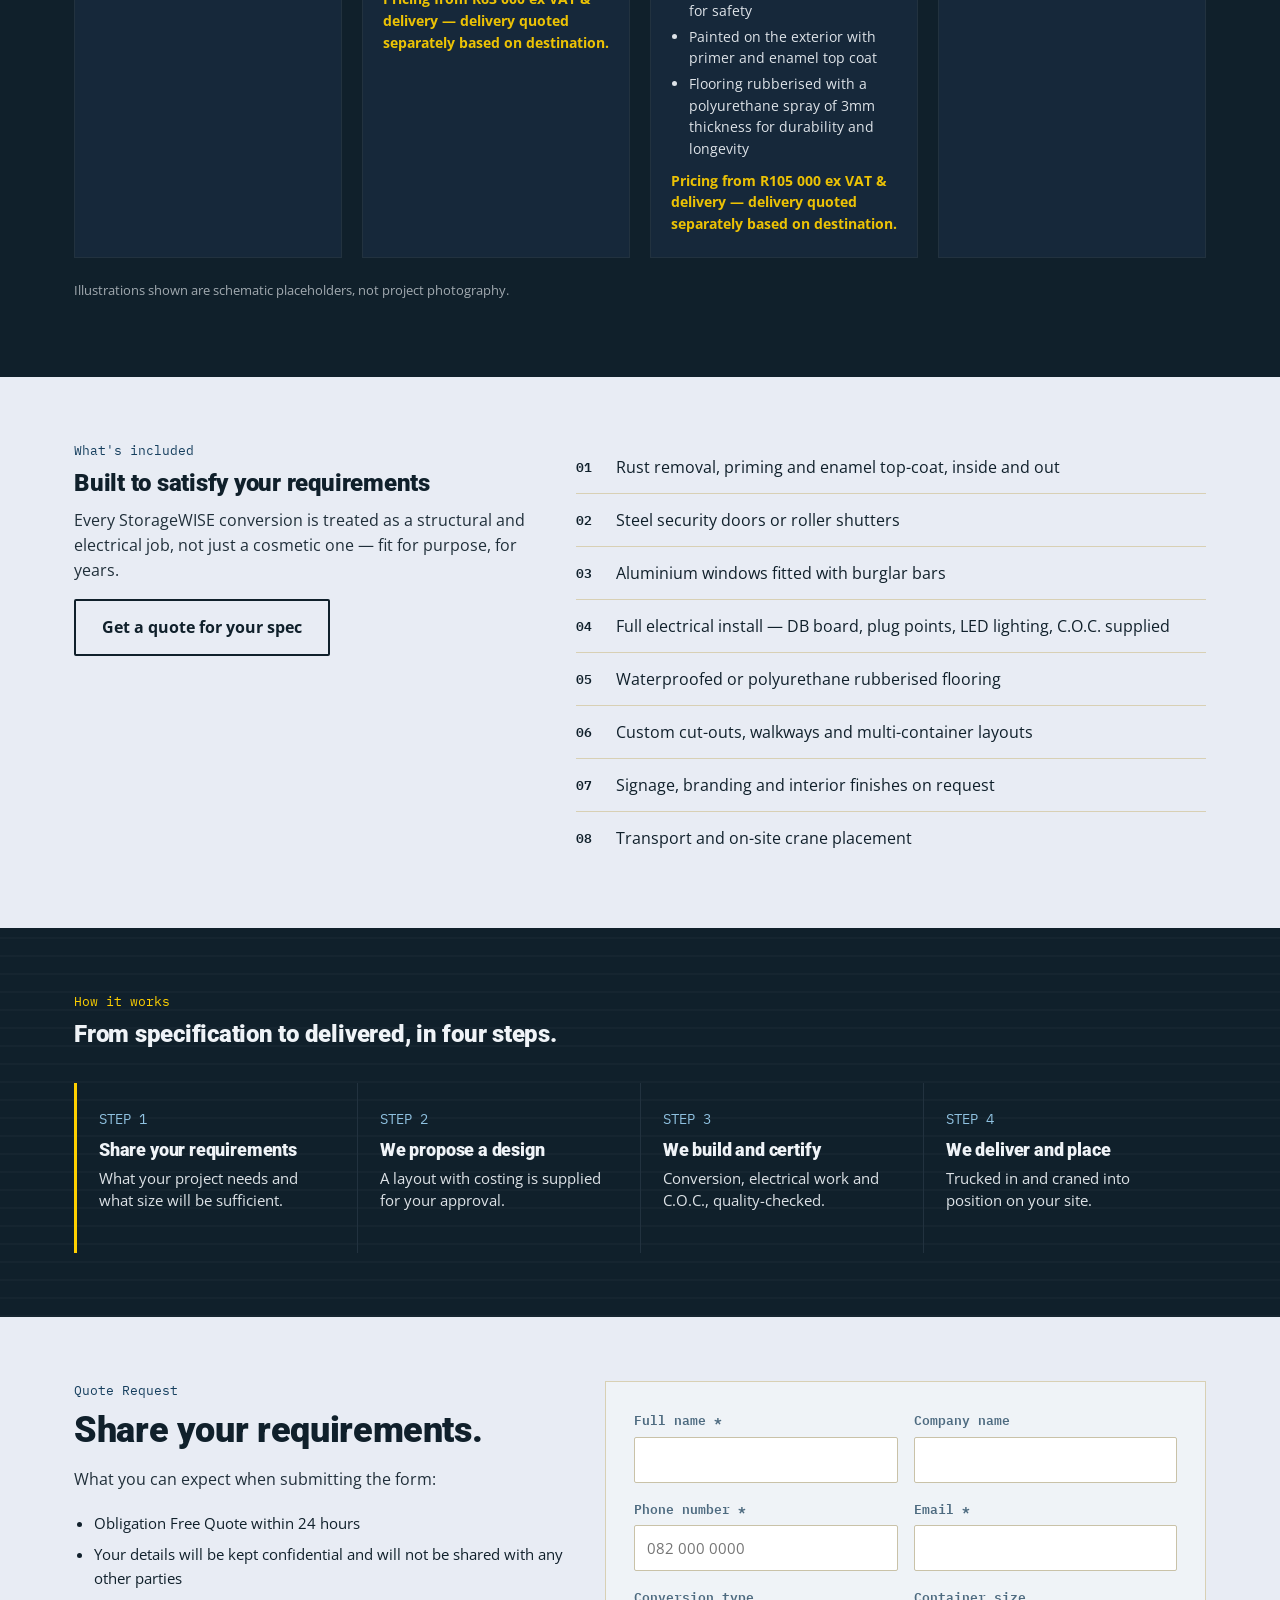
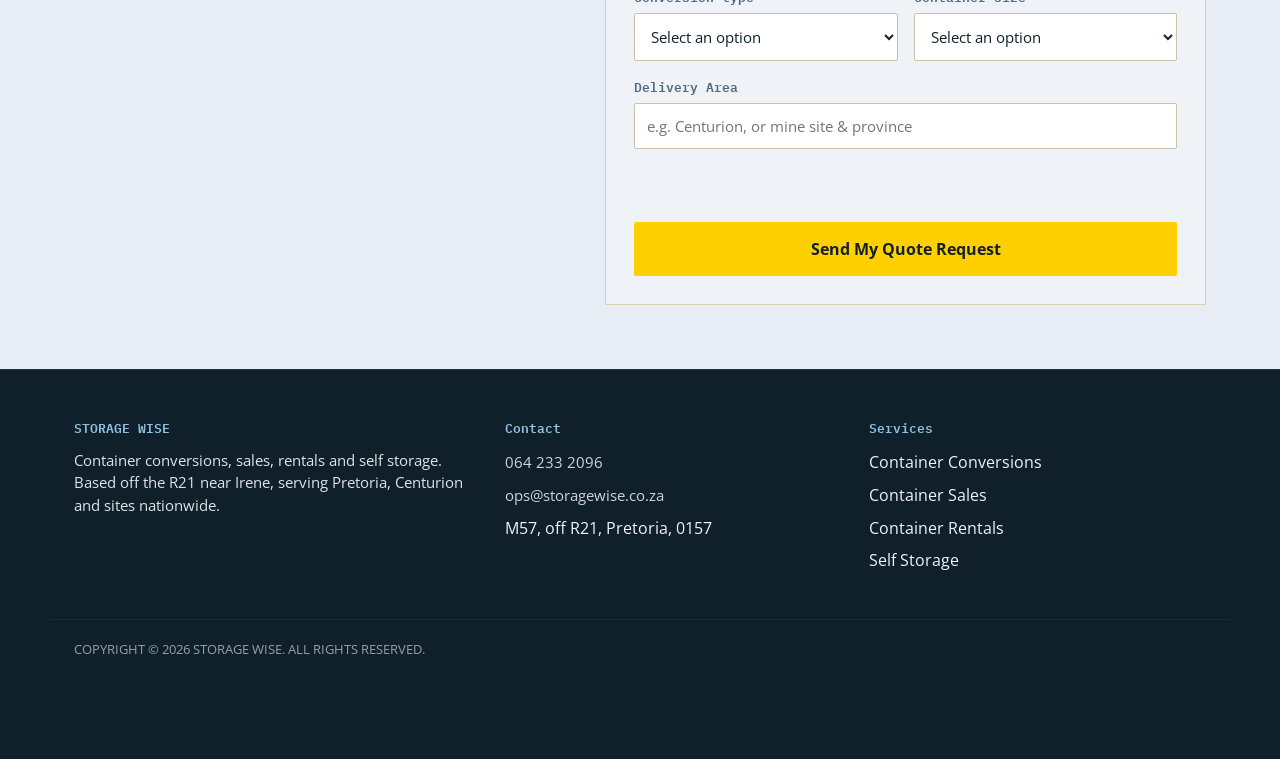
==== commit 96f72ab1: "Replace draft footer note with copyright notice Co-Authored-By: Claude Sonnet 5.5 <noreply@anthropic" ====
--- a/storagewise-container-conversions.html
+++ b/storagewise-container-conversions.html
@@ -604,7 +604,7 @@
     </div>
   </div>
   <div class="container foot-bottom">
-    This is a campaign landing page draft. Swap in your logo, real project photography and current legal/privacy copy before publishing.
+    COPYRIGHT © 2026 STORAGE WISE. ALL RIGHTS RESERVED.
   </div>
 </footer>
 
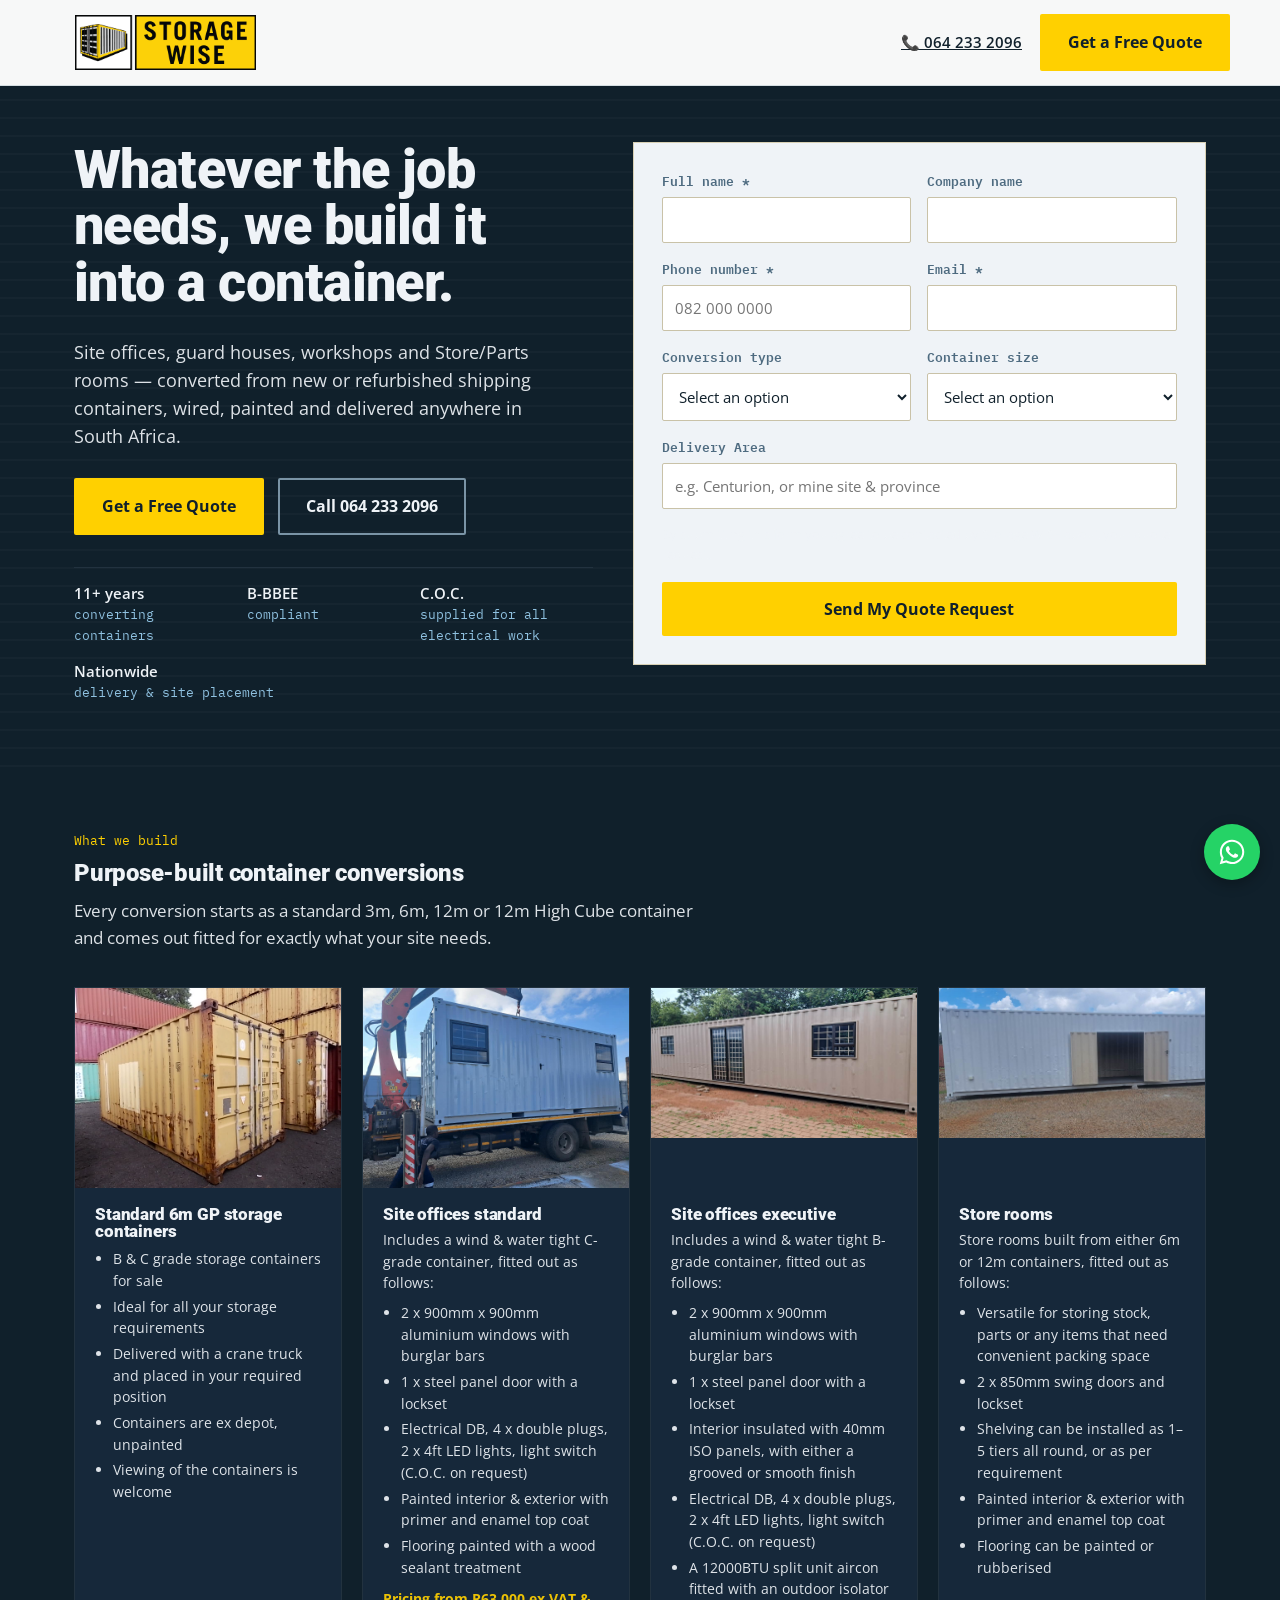
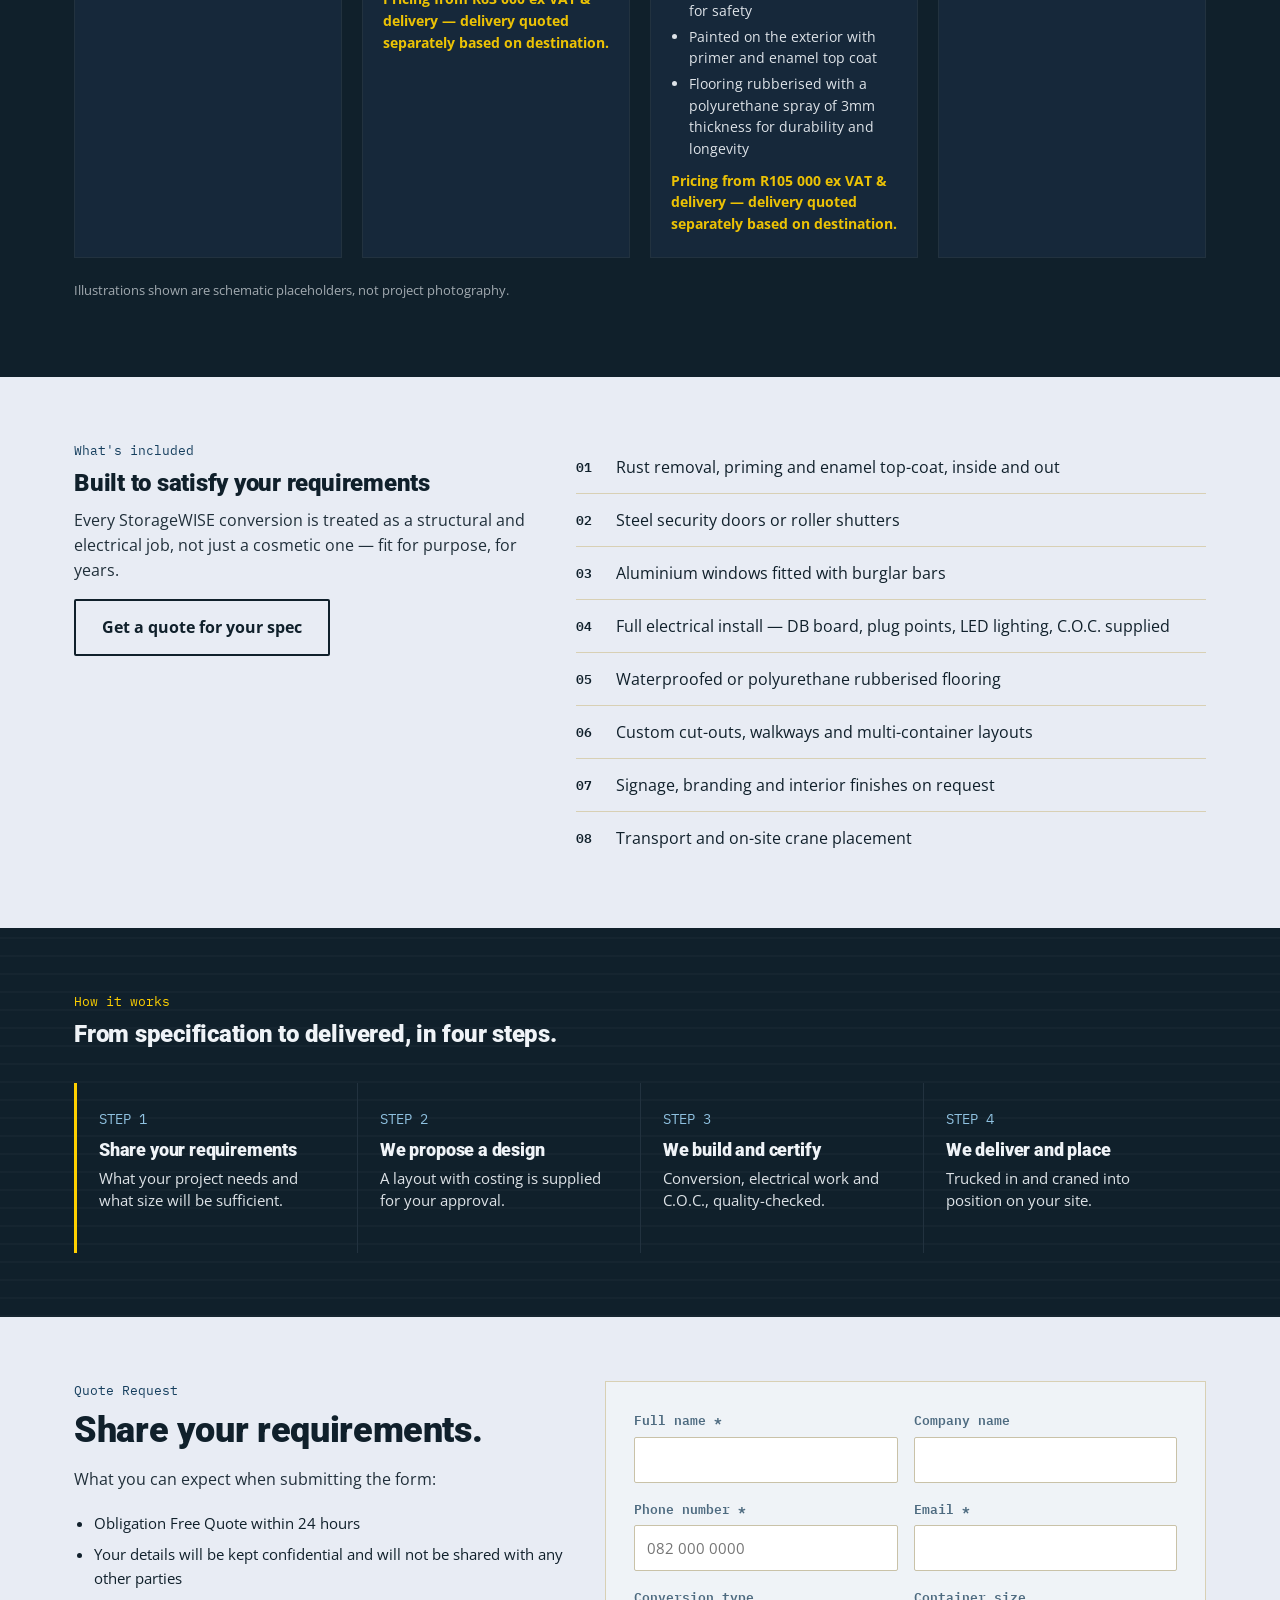
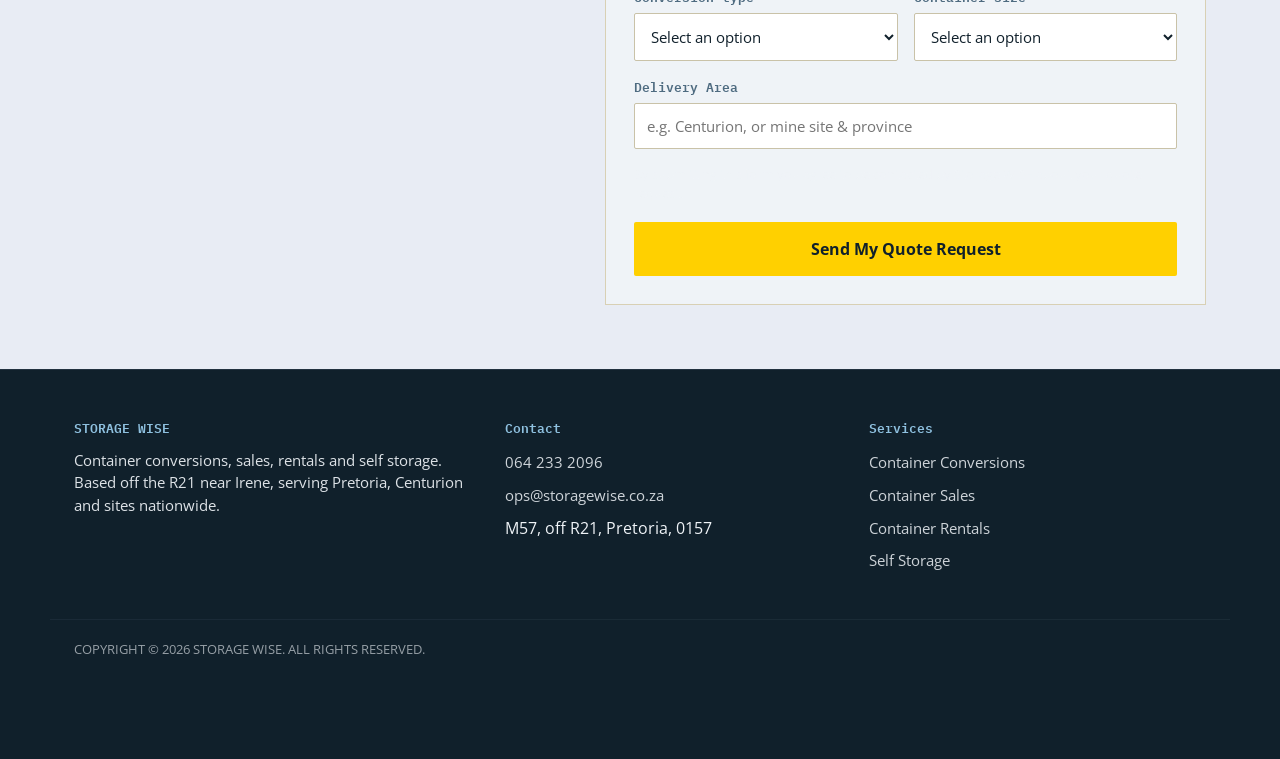
==== commit 727ec41b: "Link footer services to storagewise.co.za pages Co-Authored-By: Claude Sonnet 5.5 <noreply@anthropic" ====
--- a/storagewise-container-conversions.html
+++ b/storagewise-container-conversions.html
@@ -3,6 +3,7 @@
 <head>
 <meta charset="UTF-8">
 <meta name="viewport" content="width=device-width, initial-scale=1.0">
+<link rel="icon" href="favicon.ico" sizes="32x32">
 <title>Container Conversions Pretoria & Nationwide | Storage WISE</title>
 <meta name="description" content="Site offices, guard houses, workshops and Store/Parts rooms converted from shipping containers, wired, painted and delivered anywhere in South Africa.">
 
@@ -596,10 +597,10 @@
     <div>
       <h4>Services</h4>
       <ul class="foot-links">
-        <li>Container Conversions</li>
-        <li>Container Sales</li>
-        <li>Container Rentals</li>
-        <li>Self Storage</li>
+        <li><a href="https://storagewise.co.za/index.php?page=container-conversions">Container Conversions</a></li>
+        <li><a href="https://storagewise.co.za/index.php?page=container-sales">Container Sales</a></li>
+        <li><a href="https://storagewise.co.za/index.php?page=container-rentals">Container Rentals</a></li>
+        <li><a href="https://storagewise.co.za/index.php?page=self-storage">Self Storage</a></li>
       </ul>
     </div>
   </div>
